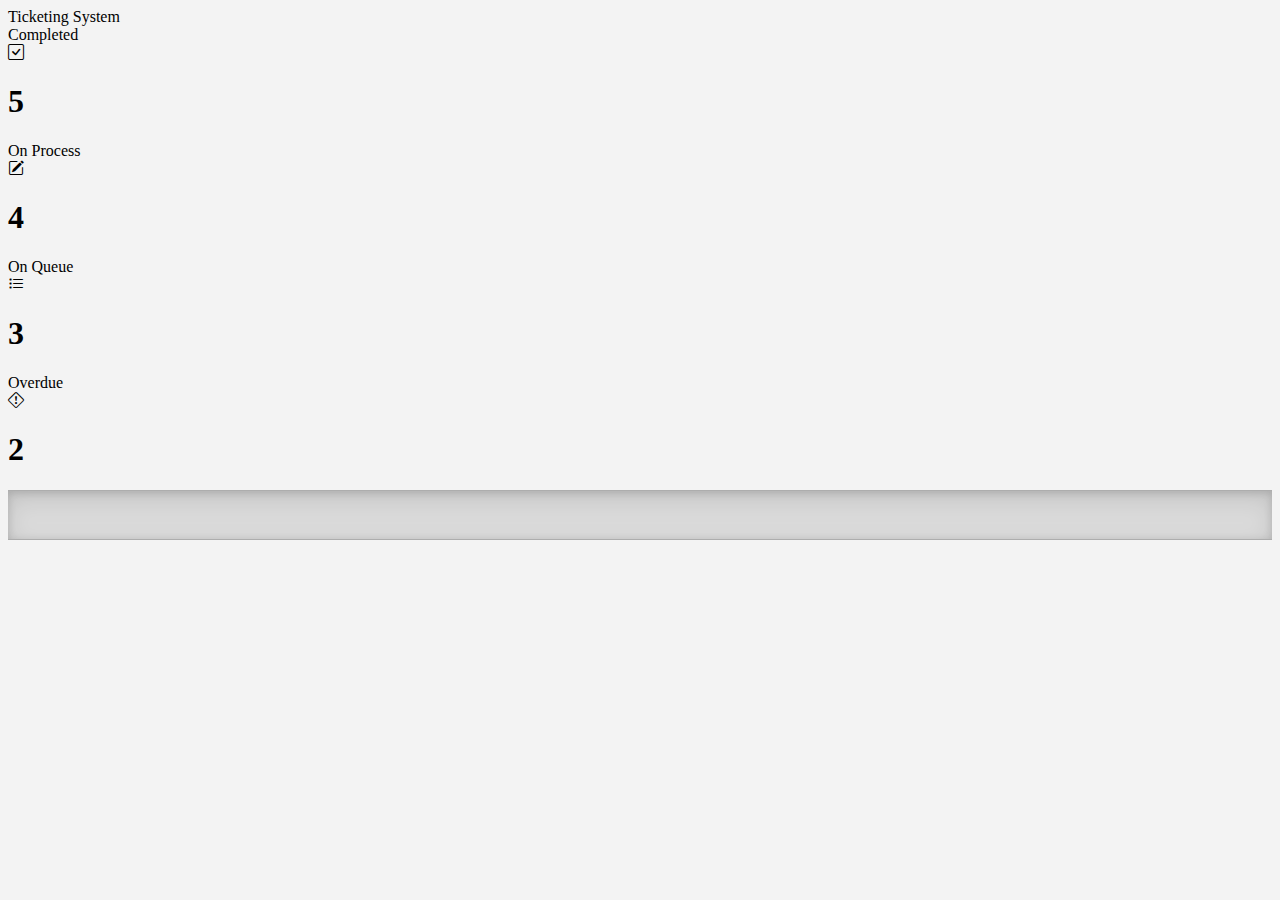
==== tickets-transaction.html @ 1ae6baed "First commit Nov 11 2023" ====
<!DOCTYPE html>
<html lang="en">
<head>
    <meta charset="UTF-8">
    <meta name="viewport" content="width=device-width, initial-scale=1.0">
    
    <link href="https://cdn.jsdelivr.net/npm/bootstrap@5.3.2/dist/css/bootstrap.min.css" rel="stylesheet" integrity="sha384-T3c6CoIi6uLrA9TneNEoa7RxnatzjcDSCmG1MXxSR1GAsXEV/Dwwykc2MPK8M2HN" crossorigin="anonymous">
    <!-- ICONS -->
    <link rel="stylesheet" href="https://cdn.jsdelivr.net/npm/bootstrap-icons@1.11.1/font/bootstrap-icons.css">
    <!-- CUSTOM STYLESHEET -->
    <link rel="stylesheet" href="css/style2.css">
    <script defer src="https://cdn.jsdelivr.net/npm/bootstrap@5.3.2/dist/js/bootstrap.bundle.min.js" integrity="sha384-C6RzsynM9kWDrMNeT87bh95OGNyZPhcTNXj1NW7RuBCsyN/o0jlpcV8Qyq46cDfL" crossorigin="anonymous"></script>
    
    <title></title>
    
    
</head>
<body>
    <div class="container-fluid p-4">
        <div class="display-1 my-4 text-center">Ticketing System</div>
        <div class="row">
            <div class="col-lg-3 p-2 col-md-6 col-sm-12">
                <div class="card text-bg-success">
                    <div class="card-header text-center fs-3 py-1">Completed</div>
                    <div class="card-body text">
                        <div class="card-body text d-flex justify-content-around align-items-center py-0">
                            <i class="bi bi-check-square fw-bold fs-1"></i>
                            <h1 class="fw-bold fs-1">5</h1>
                        </div>
                    </div>
                </div>
            </div><!-- Card End -->
            <div class="col-lg-3 p-2 col-md-6 col-sm-12">
                <div class="card text-bg-warning text-light">
                    <div class="card-header text-center fs-3 py-1">On Process</div>
                    <div class="card-body text">
                        <div class="card-body text d-flex justify-content-around align-items-center py-0">
                            <i class="bi bi-pencil-square fw-bold fs-1"></i>
                            <h1 class="fw-bold fs-1">4</h1>
                        </div>
                    </div>
                </div>
            </div> <!-- Card End -->
            <div class="col-lg-3 p-2 col-md-6 col-sm-12">
                <div class="card text-bg-secondary">
                    <div class="card-header text-center fs-3 py-1">On Queue</div>
                    <div class="card-body text">
                        <div class="card-body text d-flex justify-content-around align-items-center py-0">
                            <i class="bi bi-list-task fw-bold fs-1"></i>
                            <h1 class="fw-bold fs-1">3</h1>
                        </div>
                    </div>
                </div>
            </div> <!-- Card End -->
            <div class="col-lg-3 p-2 col-md-6 col-sm-12">
                <div class="card text-bg-danger">
                    <div class="card-header text-center fs-3 py-1">Overdue</div>
                    <div class="card-body text">
                        <div class="card-body text d-flex justify-content-around align-items-center py-0">
                            <i class="bi bi-exclamation-diamond fw-bold fs-1"></i>
                            <h1 class="fw-bold fs-1">2</h1>
                        </div>
                    </div>
                </div>
            </div> <!-- Card End -->
            
        </div>

    <div class="divider mt-1"></div>

    <script src="bootstrap-5.3.2-dist/js/bootstrap.min.js"></script>
</body>
</html>
---- css/style2.css ----
body {
    background-color: rgba(196, 196, 196, 0.212); /*any color with lower opacity*/
}
.divider {
    height: 3rem;
    background-color: rgba(128, 128, 128, 0.212); /*any color with lower opacity*/
    border: solid rgba(0, 0, 0, 0.205);
    border-width: 1px 0;
    box-shadow: inset 0 .5em 1.5em rgba(0, 0, 0, .1), inset 0 .125em .5em rgba(0, 0, 0, .15);
}
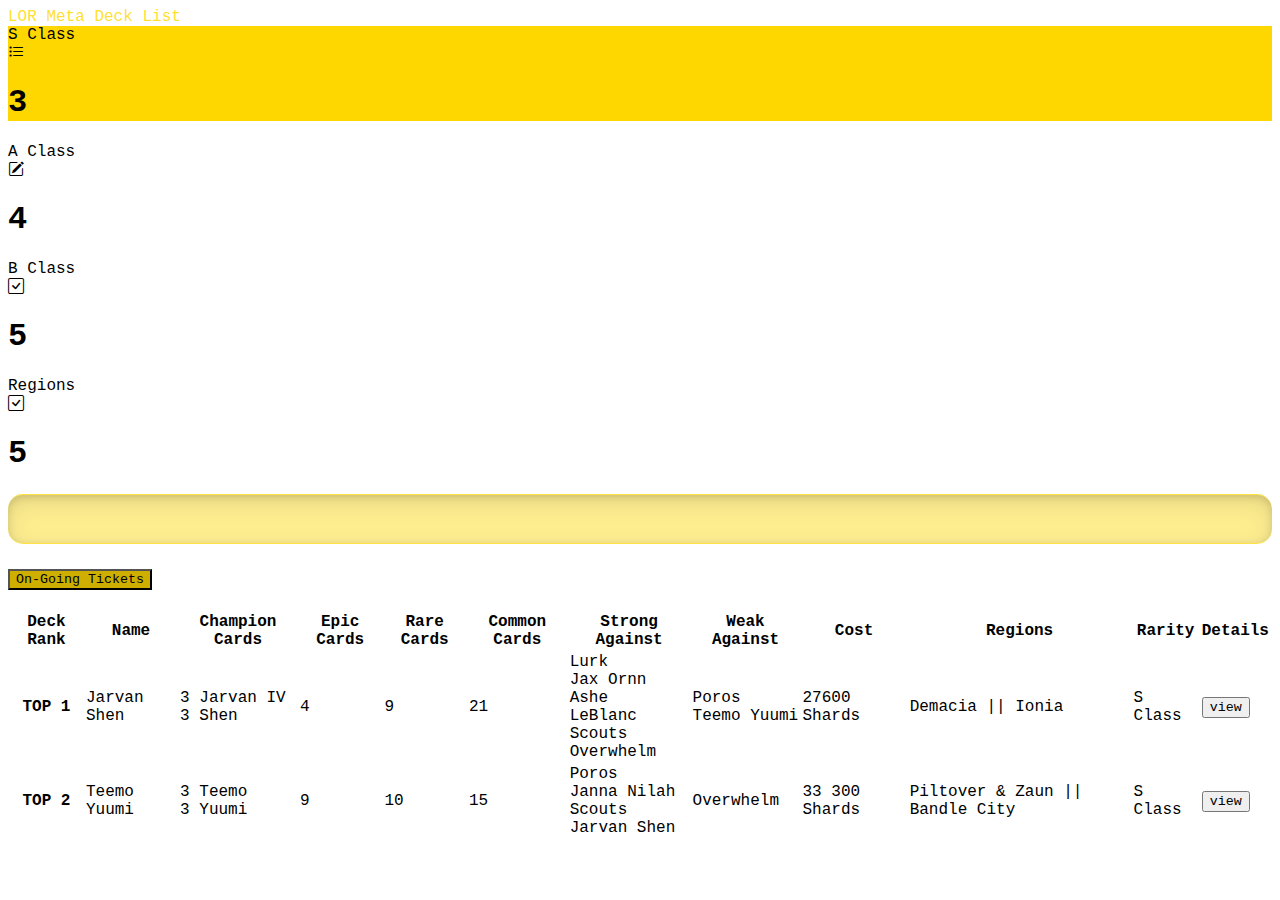
==== commit 306331b3: "Nov 18 First Commit" ====
--- a/tickets-transaction.html
+++ b/tickets-transaction.html
@@ -15,58 +15,127 @@
     
     
 </head>
-<body>
-    <div class="container-fluid p-4">
-        <div class="display-1 my-4 text-center">Ticketing System</div>
-        <div class="row">
-            <div class="col-lg-3 p-2 col-md-6 col-sm-12">
-                <div class="card text-bg-success">
-                    <div class="card-header text-center fs-3 py-1">Completed</div>
-                    <div class="card-body text">
-                        <div class="card-body text d-flex justify-content-around align-items-center py-0">
-                            <i class="bi bi-check-square fw-bold fs-1"></i>
-                            <h1 class="fw-bold fs-1">5</h1>
+<body class="bg-dark text-light">
+    <header>
+        <div class="display-3 mt-5 mb-5 text-center fw-bolder" id="LOR-title">LOR Meta Deck List</div>
+    </header>
+    <section id="quick-status">
+        <div class="container-fluid p-4">
+            <div class="row mb-4">
+                <div class="col-lg-3 p-2 col-md-6 col-sm-12">
+                    <div class="card text-light" id="s-class" style="background: gold;">
+                        <div class="card-header text-center fs-3 py-1">S Class</div>
+                        <div class="card-body text">
+                            <div class="card-body text d-flex justify-content-around align-items-center py-0">
+                                <i class="bi bi-list-task fw-bold fs-1"></i>
+                                <h1 class="fw-bold fs-1">3</h1>
+                            </div>
                         </div>
                     </div>
-                </div>
-            </div><!-- Card End -->
-            <div class="col-lg-3 p-2 col-md-6 col-sm-12">
-                <div class="card text-bg-warning text-light">
-                    <div class="card-header text-center fs-3 py-1">On Process</div>
-                    <div class="card-body text">
-                        <div class="card-body text d-flex justify-content-around align-items-center py-0">
-                            <i class="bi bi-pencil-square fw-bold fs-1"></i>
-                            <h1 class="fw-bold fs-1">4</h1>
+                </div> <!-- Card End -->
+                <div class="col-lg-3 p-2 col-md-6 col-sm-12">
+                    <div class="card text-bg-info text-light">
+                        <div class="card-header text-center fs-3 py-1">A Class</div>
+                        <div class="card-body text">
+                            <div class="card-body text d-flex justify-content-around align-items-center py-0">
+                                <i class="bi bi-pencil-square fw-bold fs-1"></i>
+                                <h1 class="fw-bold fs-1">4</h1>
+                            </div>
                         </div>
                     </div>
-                </div>
-            </div> <!-- Card End -->
-            <div class="col-lg-3 p-2 col-md-6 col-sm-12">
-                <div class="card text-bg-secondary">
-                    <div class="card-header text-center fs-3 py-1">On Queue</div>
-                    <div class="card-body text">
-                        <div class="card-body text d-flex justify-content-around align-items-center py-0">
-                            <i class="bi bi-list-task fw-bold fs-1"></i>
-                            <h1 class="fw-bold fs-1">3</h1>
+                </div> <!-- Card End -->
+                <div class="col-lg-3 p-2 col-md-6 col-sm-12">
+                    <div class="card text-bg-success">
+                        <div class="card-header text-center fs-3 py-1">B Class</div>
+                        <div class="card-body text">
+                            <div class="card-body text d-flex justify-content-around align-items-center py-0">
+                                <i class="bi bi-check-square fw-bold fs-1"></i>
+                                <h1 class="fw-bold fs-1">5</h1>
+                            </div>
                         </div>
                     </div>
-                </div>
-            </div> <!-- Card End -->
-            <div class="col-lg-3 p-2 col-md-6 col-sm-12">
-                <div class="card text-bg-danger">
-                    <div class="card-header text-center fs-3 py-1">Overdue</div>
-                    <div class="card-body text">
-                        <div class="card-body text d-flex justify-content-around align-items-center py-0">
-                            <i class="bi bi-exclamation-diamond fw-bold fs-1"></i>
-                            <h1 class="fw-bold fs-1">2</h1>
+                </div><!-- Card End -->
+                <div class="col-lg-3 p-2 col-md-6 col-sm-12">
+                    <div class="card text-bg-secondary">
+                        <div class="card-header text-center fs-3 py-1">Regions</div>
+                        <div class="card-body text">
+                            <div class="card-body text d-flex justify-content-around align-items-center py-0">
+                                <i class="bi bi-check-square fw-bold fs-1"></i>
+                                <h1 class="fw-bold fs-1">5</h1>
+                            </div>
                         </div>
                     </div>
+                </div><!-- Card End -->
+            </div>
+        </div>
+    </section>
+    <div class="divider mb-3 mx-3"></div>
+    <section class="accordion container-fluid" id="accordion-table-ongoing">
+        <div class="accordion-item acc-warning">
+            <!-- ACC HEADER -->
+            <h2 class="accordion-header">
+                <button class="accordion-button" type="button" data-bs-toggle="collapse" data-bs-target="#acc-table-ongoing" aria-expanded="true" aria-controls="acc-table-ongoing" style="background: rgb(206, 175, 0);">
+                <div class="text-light fw-bold">On-Going Tickets</div>
+                </button>
+            </h2>
+            <!-- ACC BODY -->
+            <div id="acc-table-ongoing" class="accordion-collapse collapse show" data-bs-parent="#accordion-table-ongoing">
+                <div class="accordion-body bg">
+                    <!-- Table Proper -->
+                    <table class="table table-striped table-responsive-md table-sm table-hover">
+                        <thead class="table-dark text-center">
+                        <tr>
+                            <th scope="col">Deck Rank</th>
+                            <th scope="col">Name</th>
+                            <th scope="col">Champion Cards</th>
+                            <th scope="col">Epic Cards</th>
+                            <th scope="col">Rare Cards</th>
+                            <th scope="col">Common Cards</th>
+                            <th scope="col">Strong Against</th>
+                            <th scope="col">Weak Against</th>
+                            <th scope="col">Cost</th>
+                            <th scope="col">Regions</th>
+                            <th scope="col">Rarity</th>
+                            <th scope="col">Details</th>
+                        </tr>
+                        </thead>
+                        <tbody class="text-center">
+                        <tr>
+                            <th class="align-middle">TOP 1</th>
+                            <td class="align-middle">Jarvan Shen</td>
+                            <td class="align-middle">3 Jarvan IV<br>3 Shen</td>
+                            <td class="align-middle">4</td>
+                            <td class="align-middle">9</td>
+                            <td class="align-middle">21</td>
+                            <td class="align-middle">Lurk<br>Jax Ornn<br>Ashe<br>LeBlanc<br>Scouts<br>Overwhelm</td>
+                            <td class="align-middle">Poros<br>Teemo Yuumi</td>
+                            <td class="align-middle">27600 Shards</td>
+                            <td class="align-middle">Demacia || Ionia</td>
+                            <td class="align-middle"><span class="badge rounded-pill text-bg-warning me-1">S Class</span></td>
+                            <td class="align-middle"><button class="btn btn-info " data-bs-toggle="modal" data-bs-target="#viewTicketModal">view</button></td>
+                        </tr>
+                        <tr>
+                            <th class="align-middle">TOP 2</th>
+                            <td class="align-middle">Teemo Yuumi</td>
+                            <td class="align-middle">3 Teemo<br>3 Yuumi</td>
+                            <td class="align-middle">9</td>
+                            <td class="align-middle">10</td>
+                            <td class="align-middle">15</td>
+                            <td class="align-middle">Poros<br>Janna Nilah<br>Scouts<br>Jarvan Shen</td>
+                            <td class="align-middle">Overwhelm</td>
+                            <td class="align-middle">33 300 Shards</td>
+                            <td class="align-middle">Piltover & Zaun || Bandle City</td>
+                            <td class="align-middle"><span class="badge rounded-pill text-bg-warning me-1">S Class</span></td>
+                            <td class="align-middle"><button class="btn btn-info " data-bs-toggle="modal" data-bs-target="#viewTicketModal">view</button></td>
+                        </tr>
+                        </tbody>
+                    </table>
+                    <!-- END-Table Proper -->
                 </div>
-            </div> <!-- Card End -->
-            
+            </div>
         </div>
-
-    <div class="divider mt-1"></div>
+    </section>
+    
 
     <script src="bootstrap-5.3.2-dist/js/bootstrap.min.js"></script>
 </body>
--- a/css/style2.css
+++ b/css/style2.css
@@ -1,10 +1,15 @@
-body {
-    background-color: rgba(196, 196, 196, 0.212); /*any color with lower opacity*/
+*{
+    font-family: 'Courier New', Courier, monospace;
 }
+
 .divider {
     height: 3rem;
-    background-color: rgba(128, 128, 128, 0.212); /*any color with lower opacity*/
-    border: solid rgba(0, 0, 0, 0.205);
+    background-color: rgba(255, 217, 0, 0.438); /*any color with lower opacity*/
+    border: solid rgba(255, 217, 0, 0.514);
     border-width: 1px 0;
+    border-radius: 15px;
     box-shadow: inset 0 .5em 1.5em rgba(0, 0, 0, .1), inset 0 .125em .5em rgba(0, 0, 0, .15);
+}
+#LOR-title{
+    color: rgba(255, 217, 0, 0.836);
 }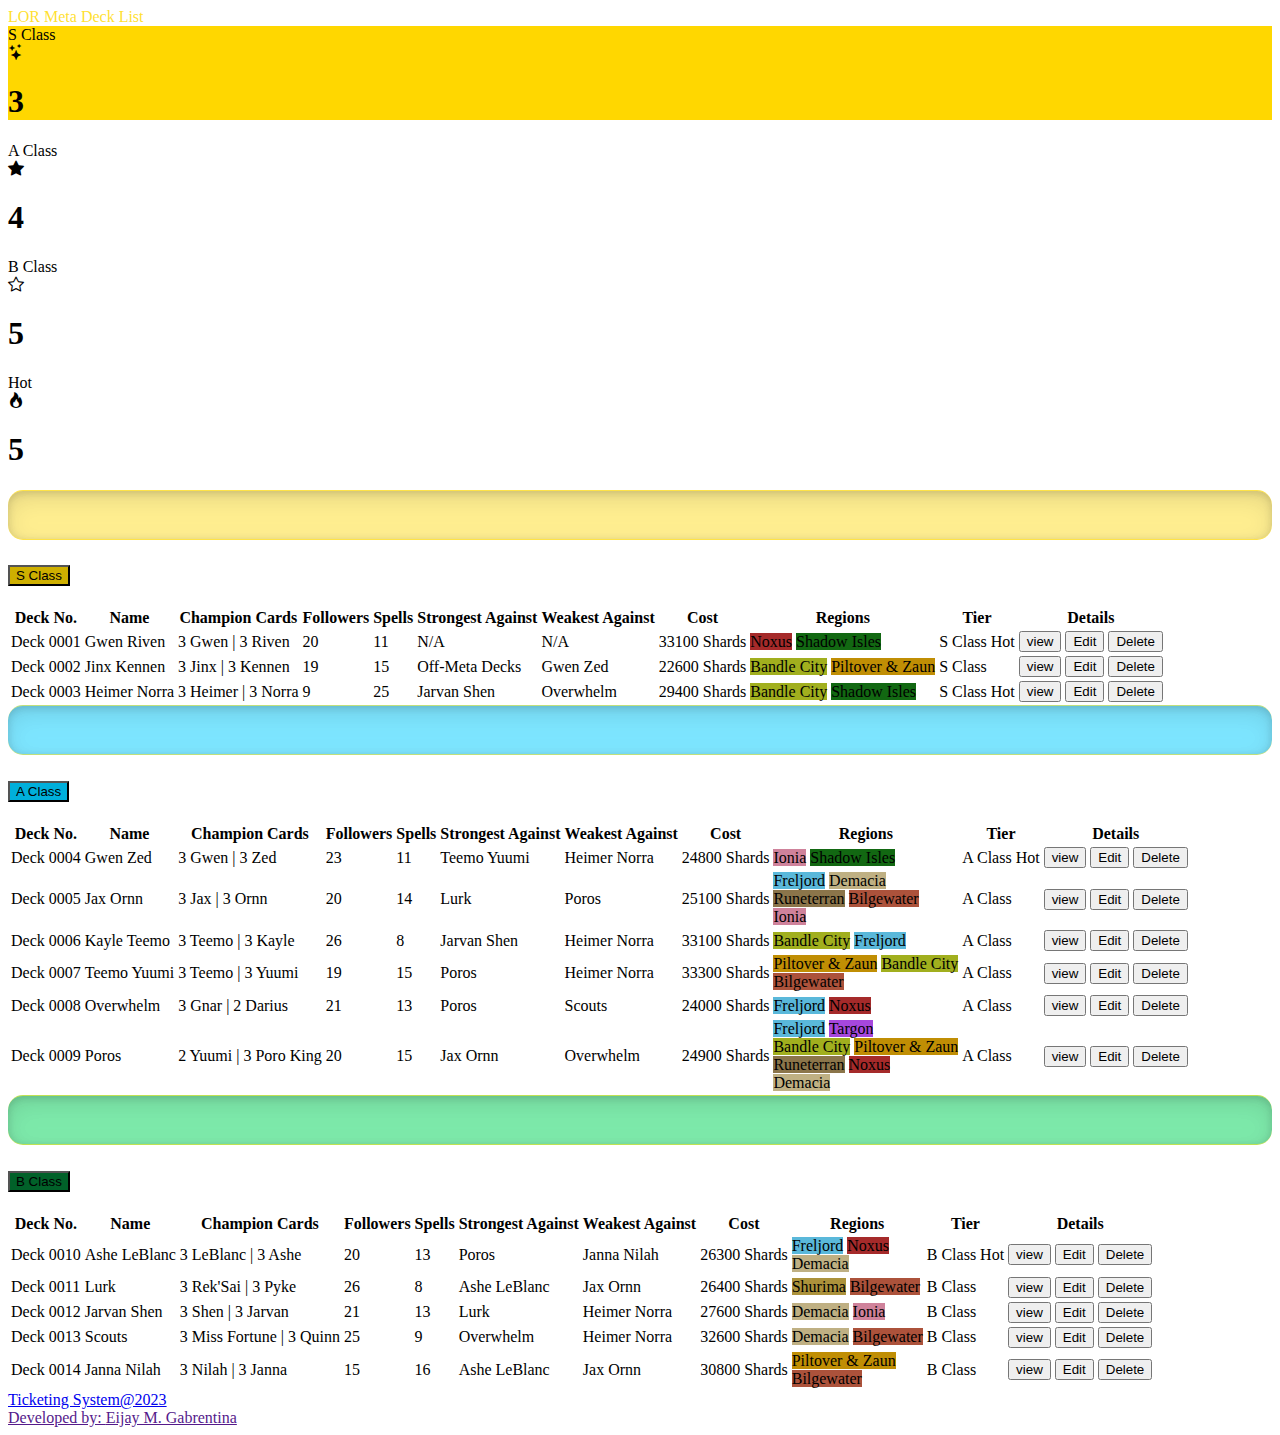
==== commit bc8d3722: "12-5-23 commit" ====
--- a/tickets-transaction.html
+++ b/tickets-transaction.html
@@ -24,10 +24,10 @@
             <div class="row mb-4">
                 <div class="col-lg-3 p-2 col-md-6 col-sm-12">
                     <div class="card text-light" id="s-class" style="background: gold;">
-                        <div class="card-header text-center fs-3 py-1">S Class</div>
+                        <div class="card-header text-center fs-3 py-1 fw-bold">S Class</div>
                         <div class="card-body text">
                             <div class="card-body text d-flex justify-content-around align-items-center py-0">
-                                <i class="bi bi-list-task fw-bold fs-1"></i>
+                                <i class="bi bi-stars fw-bold fs-1 fw-bold"></i>
                                 <h1 class="fw-bold fs-1">3</h1>
                             </div>
                         </div>
@@ -35,10 +35,10 @@
                 </div> <!-- Card End -->
                 <div class="col-lg-3 p-2 col-md-6 col-sm-12">
                     <div class="card text-bg-info text-light">
-                        <div class="card-header text-center fs-3 py-1">A Class</div>
+                        <div class="card-header text-center fs-3 py-1 fw-bold">A Class</div>
                         <div class="card-body text">
                             <div class="card-body text d-flex justify-content-around align-items-center py-0">
-                                <i class="bi bi-pencil-square fw-bold fs-1"></i>
+                                <i class="bi bi-star-fill fw-bold fs-1"></i>
                                 <h1 class="fw-bold fs-1">4</h1>
                             </div>
                         </div>
@@ -46,21 +46,21 @@
                 </div> <!-- Card End -->
                 <div class="col-lg-3 p-2 col-md-6 col-sm-12">
                     <div class="card text-bg-success">
-                        <div class="card-header text-center fs-3 py-1">B Class</div>
+                        <div class="card-header text-center fs-3 py-1 fw-bold">B Class</div>
                         <div class="card-body text">
                             <div class="card-body text d-flex justify-content-around align-items-center py-0">
-                                <i class="bi bi-check-square fw-bold fs-1"></i>
+                                <i class="bi bi-star fw-bold fs-1"></i>
                                 <h1 class="fw-bold fs-1">5</h1>
                             </div>
                         </div>
                     </div>
                 </div><!-- Card End -->
                 <div class="col-lg-3 p-2 col-md-6 col-sm-12">
-                    <div class="card text-bg-secondary">
-                        <div class="card-header text-center fs-3 py-1">Regions</div>
+                    <div class="card text-bg-danger">
+                        <div class="card-header text-center fs-3 py-1 fw-bold">Hot</div>
                         <div class="card-body text">
                             <div class="card-body text d-flex justify-content-around align-items-center py-0">
-                                <i class="bi bi-check-square fw-bold fs-1"></i>
+                                <i class="bi bi-fire fw-bold fs-1"></i>
                                 <h1 class="fw-bold fs-1">5</h1>
                             </div>
                         </div>
@@ -69,64 +69,136 @@
             </div>
         </div>
     </section>
-    <div class="divider mb-3 mx-3"></div>
-    <section class="accordion container-fluid" id="accordion-table-ongoing">
+    <div class="divider mb-4 mx-3"></div>
+    <section class="accordion container-fluid" id="accordion-table-sclass">
         <div class="accordion-item acc-warning">
             <!-- ACC HEADER -->
             <h2 class="accordion-header">
-                <button class="accordion-button" type="button" data-bs-toggle="collapse" data-bs-target="#acc-table-ongoing" aria-expanded="true" aria-controls="acc-table-ongoing" style="background: rgb(206, 175, 0);">
-                <div class="text-light fw-bold">On-Going Tickets</div>
+                <button class="accordion-button" type="button" data-bs-toggle="collapse" data-bs-target="#acc-table-sclass" aria-expanded="true" aria-controls="acc-table-sclass" style="background: rgb(206, 175, 0);">
+                    <div class="text-light fw-bold">S Class</div>
                 </button>
             </h2>
             <!-- ACC BODY -->
-            <div id="acc-table-ongoing" class="accordion-collapse collapse show" data-bs-parent="#accordion-table-ongoing">
+            <div id="acc-table-sclass" class="accordion-collapse collapse show" data-bs-parent="#accordion-table-sclass">
                 <div class="accordion-body bg">
                     <!-- Table Proper -->
-                    <table class="table table-striped table-responsive-md table-sm table-hover">
-                        <thead class="table-dark text-center">
-                        <tr>
-                            <th scope="col">Deck Rank</th>
+                    <table class="table table-striped table-responsive-md table-sm table-hover table-sclass m-0">
+                        <thead class="table-dark">
+                        <tr>
+                            <th scope="col">Deck No.</th>
                             <th scope="col">Name</th>
                             <th scope="col">Champion Cards</th>
-                            <th scope="col">Epic Cards</th>
-                            <th scope="col">Rare Cards</th>
-                            <th scope="col">Common Cards</th>
-                            <th scope="col">Strong Against</th>
-                            <th scope="col">Weak Against</th>
+                            <th scope="col">Followers</th>
+                            <th scope="col">Spells</th>
+                            <th scope="col">Strongest Against</th>
+                            <th scope="col">Weakest Against</th>
                             <th scope="col">Cost</th>
                             <th scope="col">Regions</th>
-                            <th scope="col">Rarity</th>
-                            <th scope="col">Details</th>
+                            <th scope="col">Tier</th>
+                            <th scope="col" class="text-center">Details</th>
                         </tr>
                         </thead>
-                        <tbody class="text-center">
-                        <tr>
-                            <th class="align-middle">TOP 1</th>
+                        <tbody>
+                        <tr>
+                            <!-- Deck Code -->
+                            <td class="align-middle" scope="row">Deck 0001</td>
+                            <!-- Name -->
+                            <td class="align-middle">Gwen Riven</td>
+                            <!-- Champion Cards -->
+                            <td class="align-middle">3 Gwen | 3 Riven</td>
+                            <!-- Followers -->
+                            <td class="align-middle">20</td>
+                            <!-- Spells -->
+                            <td class="align-middle">11</td> 
+                            <!-- Strongest Against -->
+                            <td class="align-middle">N/A</td>
+                            <!-- Weakest Against -->
+                            <td class="align-middle">N/A</td>
+                            <!-- Cost -->
+                            <td class="align-middle">33100 Shards</td>
+                            <!-- Regions -->
+                            <td class="align-middle">
+                                <span class="badge" style="background-color: brown;">Noxus</span>
+                                <span class="badge" style="background-color: rgb(18, 104, 18);">Shadow Isles</span>
+                            </td>
+                            <!-- Rarity -->
+                            <td class="align-middle">
+                                <span class="badge rounded-pill text-bg-warning">S Class</span>
+                                <span class="badge rounded-pill text-bg-danger">Hot</span>
+                            </td>
+                            <!-- Details -->
+                            <td class="align-middle text-center">
+                                <button class="btn btn-info" data-bs-toggle="modal" data-bs-target="#viewTicketModal">view</button>
+                                <button class="btn btn-warning edit">Edit</button>
+                                <button class="btn btn-danger delete">Delete</button>
+                            </td>
+                        </tr>
+                        <tr>
+                            <!-- Deck Code -->
+                            <td class="align-middle" scope="row">Deck 0002</td>
+                            <!-- Name -->
+                            <td class="align-middle">Jinx Kennen</td>
+                            <!-- Champion Cards -->
+                            <td class="align-middle">3 Jinx | 3 Kennen</td>
+                            <!-- Followers -->
+                            <td class="align-middle">19</td>
+                            <!-- Spells -->
+                            <td class="align-middle">15</td> 
+                            <!-- Strongest Against -->
+                            <td class="align-middle">Off-Meta Decks</td>
+                            <!-- Weakest Against -->
+                            <td class="align-middle">Gwen Zed</td>
+                            <!-- Cost -->
+                            <td class="align-middle">22600 Shards</td>
+                            <!-- Regions -->
+                            <td class="align-middle">
+                                <span class="badge" style="background-color: rgb(161, 175, 30);">Bandle City</span>
+                                <span class="badge" style="background-color: rgb(192, 142, 4);">Piltover & Zaun</span>
+                            </td>
+                            <!-- Rarity -->
+                            <td class="align-middle">
+                                <span class="badge rounded-pill text-bg-warning">S Class</span>
+                            </td>
+                            <!-- Details -->
+                            <td class="align-middle text-center">
+                                <button class="btn btn-info" data-bs-toggle="modal" data-bs-target="#viewTicketModal">view</button>
+                                <button class="btn btn-warning edit">Edit</button>
+                                <button class="btn btn-danger delete">Delete</button>
+                            </td>
+                        </tr>
+                        <tr>
+                            <!-- Deck Code -->
+                            <td class="align-middle" scope="row">Deck 0003</td>
+                            <!-- Name -->
+                            <td class="align-middle">Heimer Norra</td>
+                            <!-- Champion Cards -->
+                            <td class="align-middle">3 Heimer | 3 Norra</td>
+                            <!-- Followers -->
+                            <td class="align-middle">9</td>
+                            <!-- Spells -->
+                            <td class="align-middle">25</td> 
+                            <!-- Strongest Against -->
                             <td class="align-middle">Jarvan Shen</td>
-                            <td class="align-middle">3 Jarvan IV<br>3 Shen</td>
-                            <td class="align-middle">4</td>
-                            <td class="align-middle">9</td>
-                            <td class="align-middle">21</td>
-                            <td class="align-middle">Lurk<br>Jax Ornn<br>Ashe<br>LeBlanc<br>Scouts<br>Overwhelm</td>
-                            <td class="align-middle">Poros<br>Teemo Yuumi</td>
-                            <td class="align-middle">27600 Shards</td>
-                            <td class="align-middle">Demacia || Ionia</td>
-                            <td class="align-middle"><span class="badge rounded-pill text-bg-warning me-1">S Class</span></td>
-                            <td class="align-middle"><button class="btn btn-info " data-bs-toggle="modal" data-bs-target="#viewTicketModal">view</button></td>
-                        </tr>
-                        <tr>
-                            <th class="align-middle">TOP 2</th>
-                            <td class="align-middle">Teemo Yuumi</td>
-                            <td class="align-middle">3 Teemo<br>3 Yuumi</td>
-                            <td class="align-middle">9</td>
-                            <td class="align-middle">10</td>
-                            <td class="align-middle">15</td>
-                            <td class="align-middle">Poros<br>Janna Nilah<br>Scouts<br>Jarvan Shen</td>
+                            <!-- Weakest Against -->
                             <td class="align-middle">Overwhelm</td>
-                            <td class="align-middle">33 300 Shards</td>
-                            <td class="align-middle">Piltover & Zaun || Bandle City</td>
-                            <td class="align-middle"><span class="badge rounded-pill text-bg-warning me-1">S Class</span></td>
-                            <td class="align-middle"><button class="btn btn-info " data-bs-toggle="modal" data-bs-target="#viewTicketModal">view</button></td>
+                            <!-- Cost -->
+                            <td class="align-middle">29400 Shards</td>
+                            <!-- Regions -->
+                            <td class="align-middle">
+                                <span class="badge" style="background-color: rgb(161, 175, 30);">Bandle City</span>
+                                <span class="badge" style="background-color: rgb(18, 104, 18);">Shadow Isles</span>
+                            </td>
+                            <!-- Rarity -->
+                            <td class="align-middle">
+                                <span class="badge rounded-pill text-bg-warning">S Class</span>
+                                <span class="badge rounded-pill text-bg-danger">Hot</span>
+                            </td>
+                            <!-- Details -->
+                            <td class="align-middle text-center">
+                                <button class="btn btn-info" data-bs-toggle="modal" data-bs-target="#viewTicketModal">view</button>
+                                <button class="btn btn-warning edit">Edit</button>
+                                <button class="btn btn-danger delete">Delete</button>
+                            </td>
                         </tr>
                         </tbody>
                     </table>
@@ -135,8 +207,474 @@
             </div>
         </div>
     </section>
-    
-
+    <div class="divider2 mb-3 mt-4 mx-3"></div>
+    <section class="accordion container-fluid mt-4" id="accordion-table-sclass">
+        <div class="accordion-item acc-warning">
+            <!-- ACC HEADER -->
+            <h2 class="accordion-header">
+                <button class="accordion-button" type="button" data-bs-toggle="collapse" data-bs-target="#acc-table-aclass" aria-expanded="true" aria-controls="acc-table-aclass" style="background: rgb(0, 175, 219);">
+                    <div class="text-light fw-bold">A Class</div>
+                </button>
+            </h2>
+            <!-- ACC BODY -->
+            <div id="acc-table-aclass" class="accordion-collapse collapse show" data-bs-parent="#accordion-table-aclass">
+                <div class="accordion-body bg">
+                    <!-- Table Proper -->
+                    <table class="table table-striped table-responsive-md table-sm table-hover table-aclass m-0">
+                        <thead class="table-dark">
+                        <tr>
+                            <th scope="col">Deck No.</th>
+                            <th scope="col">Name</th>
+                            <th scope="col">Champion Cards</th>
+                            <th scope="col">Followers</th>
+                            <th scope="col">Spells</th>
+                            <th scope="col">Strongest Against</th>
+                            <th scope="col">Weakest Against</th>
+                            <th scope="col">Cost</th>
+                            <th scope="col">Regions</th>
+                            <th scope="col">Tier</th>
+                            <th scope="col" class="text-center">Details</th>
+                        </tr>
+                        </thead>
+                        <tbody>
+                            <!-- Data 1 -->
+                        <tr>
+                            <!-- Deck Code -->
+                            <td class="align-middle" scope="row">Deck 0004</td>
+                            <!-- Name -->
+                            <td class="align-middle">Gwen Zed</td>
+                            <!-- Champion Cards -->
+                            <td class="align-middle">3 Gwen | 3 Zed</td>
+                            <!-- Followers -->
+                            <td class="align-middle">23</td>
+                            <!-- Spells -->
+                            <td class="align-middle">11</td> 
+                            <!-- Strongest Against -->
+                            <td class="align-middle">Teemo Yuumi</td>
+                            <!-- Weakest Against -->
+                            <td class="align-middle">Heimer Norra</td>
+                            <!-- Cost -->
+                            <td class="align-middle">24800 Shards</td>
+                            <!-- Regions -->
+                            <td class="align-middle">
+                                <span class="badge" style="background-color: rgb(207,130,155);">Ionia</span>
+                                <span class="badge" style="background-color: rgb(18, 104, 18);">Shadow Isles</span>
+                            </td>
+                            <!-- Rarity -->
+                            <td class="align-middle">
+                                <span class="badge rounded-pill text-bg-info">A Class</span>
+                                <span class="badge rounded-pill text-bg-danger">Hot</span>
+                            </td>
+                            <!-- Details -->
+                            <td class="align-middle text-center">
+                                <button class="btn btn-info" data-bs-toggle="modal" data-bs-target="#viewTicketModal">view</button>
+                                <button class="btn btn-warning edit">Edit</button>
+                                <button class="btn btn-danger delete">Delete</button>
+                            </td>
+                        </tr>
+                        <!-- Data 2 -->
+                        <tr>
+                            <!-- Deck Code -->
+                            <td class="align-middle" scope="row">Deck 0005</td>
+                            <!-- Name -->
+                            <td class="align-middle">Jax Ornn</td>
+                            <!-- Champion Cards -->
+                            <td class="align-middle">3 Jax | 3 Ornn</td>
+                            <!-- Followers -->
+                            <td class="align-middle">20</td>
+                            <!-- Spells -->
+                            <td class="align-middle">14</td> 
+                            <!-- Strongest Against -->
+                            <td class="align-middle">Lurk</td>
+                            <!-- Weakest Against -->
+                            <td class="align-middle">Poros</td>
+                            <!-- Cost -->
+                            <td class="align-middle">25100 Shards</td>
+                            <!-- Regions -->
+                            <td class="align-middle">
+                                <span class="badge" style="background-color: rgb(90,184,218);">Freljord</span>
+                                <span class="badge" style="background-color: rgb(191,176,131);">Demacia</span><br>
+                                <span class="badge" style="background-color: rgb(139,117,74);">Runeterran</span>
+                                <span class="badge" style="background-color: rgb(172,82,59);">Bilgewater</span><br>
+                                <span class="badge" style="background-color: rgb(207,130,155);">Ionia</span>
+                            </td>
+                            <!-- Rarity -->
+                            <td class="align-middle">
+                                <span class="badge rounded-pill text-bg-info">A Class</span>
+                            </td>
+                            <!-- Details -->
+                            <td class="align-middle text-center">
+                                <button class="btn btn-info" data-bs-toggle="modal" data-bs-target="#viewTicketModal">view</button>
+                                <button class="btn btn-warning edit">Edit</button>
+                                <button class="btn btn-danger delete">Delete</button>
+                            </td>
+                        </tr>
+                        <!-- Data 3 -->
+                        <tr>
+                            <!-- Deck Code -->
+                            <td class="align-middle" scope="row">Deck 0006</td>
+                            <!-- Name -->
+                            <td class="align-middle">Kayle Teemo</td>
+                            <!-- Champion Cards -->
+                            <td class="align-middle">3 Teemo | 3 Kayle</td>
+                            <!-- Followers -->
+                            <td class="align-middle">26</td>
+                            <!-- Spells -->
+                            <td class="align-middle">8</td> 
+                            <!-- Strongest Against -->
+                            <td class="align-middle">Jarvan Shen</td>
+                            <!-- Weakest Against -->
+                            <td class="align-middle">Heimer Norra</td>
+                            <!-- Cost -->
+                            <td class="align-middle">33100 Shards</td>
+                            <!-- Regions -->
+                            <td class="align-middle">
+                                <span class="badge" style="background-color: rgb(161, 175, 30);">Bandle City</span>
+                                <span class="badge" style="background-color: rgb(90,184,218);">Freljord</span>
+                            </td>
+                            <!-- Rarity -->
+                            <td class="align-middle">
+                                <span class="badge rounded-pill text-bg-info">A Class</span>
+                            </td>
+                            <!-- Details -->
+                            <td class="align-middle text-center">
+                                <button class="btn btn-info" data-bs-toggle="modal" data-bs-target="#viewTicketModal">view</button>
+                                <button class="btn btn-warning edit">Edit</button>
+                                <button class="btn btn-danger delete">Delete</button>
+                            </td>
+                        </tr>
+                        <!-- Data 4 -->
+                        <tr>
+                            <!-- Deck Code -->
+                            <td class="align-middle" scope="row">Deck 0007</td>
+                            <!-- Name -->
+                            <td class="align-middle">Teemo Yuumi</td>
+                            <!-- Champion Cards -->
+                            <td class="align-middle">3 Teemo | 3 Yuumi</td>
+                            <!-- Followers -->
+                            <td class="align-middle">19</td>
+                            <!-- Spells -->
+                            <td class="align-middle">15</td> 
+                            <!-- Strongest Against -->
+                            <td class="align-middle">Poros</td>
+                            <!-- Weakest Against -->
+                            <td class="align-middle">Heimer Norra</td>
+                            <!-- Cost -->
+                            <td class="align-middle">33300 Shards</td>
+                            <!-- Regions -->
+                            <td class="align-middle">
+                                <span class="badge" style="background-color: rgb(192, 142, 4);">Piltover & Zaun</span>
+                                <span class="badge" style="background-color: rgb(161, 175, 30);">Bandle City</span><br>
+                                <span class="badge" style="background-color: rgb(172,82,59);">Bilgewater</span>
+                            </td>
+                            <!-- Rarity -->
+                            <td class="align-middle">
+                                <span class="badge rounded-pill text-bg-info">A Class</span>
+                            </td>
+                            <!-- Details -->
+                            <td class="align-middle text-center">
+                                <button class="btn btn-info" data-bs-toggle="modal" data-bs-target="#viewTicketModal">view</button>
+                                <button class="btn btn-warning edit">Edit</button>
+                                <button class="btn btn-danger delete">Delete</button>
+                            </td>
+                        </tr>
+                        <!-- Data 5 -->
+                        <tr>
+                            <!-- Deck Code -->
+                            <td class="align-middle" scope="row">Deck 0008</td>
+                            <!-- Name -->
+                            <td class="align-middle">Overwhelm</td>
+                            <!-- Champion Cards -->
+                            <td class="align-middle">3 Gnar | 2 Darius</td>
+                            <!-- Followers -->
+                            <td class="align-middle">21</td>
+                            <!-- Spells -->
+                            <td class="align-middle">13</td>
+                            <!-- Strongest Against -->
+                            <td class="align-middle">Poros</td>
+                            <!-- Weakest Against -->
+                            <td class="align-middle">Scouts</td>
+                            <!-- Cost -->
+                            <td class="align-middle">24000 Shards</td>
+                            <!-- Regions -->
+                            <td class="align-middle">
+                                <span class="badge" style="background-color: rgb(90,184,218);">Freljord</span>
+                                <span class="badge" style="background-color: brown;">Noxus</span>
+                            </td>
+                            <!-- Rarity -->
+                            <td class="align-middle">
+                                <span class="badge rounded-pill text-bg-info">A Class</span>
+                            </td>
+                            <!-- Details -->
+                            <td class="align-middle text-center">
+                                <button class="btn btn-info" data-bs-toggle="modal" data-bs-target="#viewTicketModal">view</button>
+                                <button class="btn btn-warning edit">Edit</button>
+                                <button class="btn btn-danger delete">Delete</button>
+                            </td>
+                        </tr>
+                        <!-- Data 6 -->
+                        <tr>
+                            <!-- Deck Code -->
+                            <td class="align-middle" scope="row">Deck 0009</td>
+                            <!-- Name -->
+                            <td class="align-middle">Poros</td>
+                            <!-- Champion Cards -->
+                            <td class="align-middle">2 Yuumi | 3 Poro King</td>
+                            <!-- Followers -->
+                            <td class="align-middle">20</td>
+                            <!-- Spells -->
+                            <td class="align-middle">15</td>
+                            <!-- Strongest Against -->
+                            <td class="align-middle">Jax Ornn</td>
+                            <!-- Weakest Against -->
+                            <td class="align-middle">Overwhelm</td>
+                            <!-- Cost -->
+                            <td class="align-middle">24900 Shards</td>
+                            <!-- Regions -->
+                            <td class="align-middle">
+                                <span class="badge" style="background-color: rgb(90,184,218);">Freljord</span>
+                                <span class="badge" style="background-color: rgb(166, 71, 221);">Targon</span><br>
+                                <span class="badge" style="background-color: rgb(161, 175, 30);">Bandle City</span>
+                                <span class="badge" style="background-color: rgb(192, 142, 4);">Piltover & Zaun</span><br>
+                                <span class="badge" style="background-color: rgb(139,117,74);">Runeterran</span>
+                                <span class="badge" style="background-color: brown;">Noxus</span><br>
+                                <span class="badge" style="background-color: rgb(191,176,131);">Demacia</span>
+                            </td>
+                            <!-- Rarity -->
+                            <td class="align-middle">
+                                <span class="badge rounded-pill text-bg-info">A Class</span>
+                            </td>
+                            <!-- Details -->
+                            <td class="align-middle text-center">
+                                <button class="btn btn-info" data-bs-toggle="modal" data-bs-target="#viewTicketModal">view</button>
+                                <button class="btn btn-warning edit">Edit</button>
+                                <button class="btn btn-danger delete">Delete</button>
+                            </td>
+                        </tr>
+                        </tbody>
+                    </table>
+                    <!-- END-Table Proper -->
+                </div>
+            </div>
+        </div>
+    </section>
+    <div class="divider3 mb-4 mt-4 mx-3"></div>
+    <section class="accordion container-fluid" id="accordion-table-bclass">
+        <div class="accordion-item acc-warning">
+            <!-- ACC HEADER -->
+            <h2 class="accordion-header">
+                <button class="accordion-button" type="button" data-bs-toggle="collapse" data-bs-target="#acc-table-bclass" aria-expanded="true" aria-controls="acc-table-bclass" style="background: rgb(1, 97, 41);">
+                    <div class="text-light fw-bold">B Class</div>
+                </button>
+            </h2>
+            <!-- ACC BODY -->
+            <div id="acc-table-bclass" class="accordion-collapse collapse show" data-bs-parent="#accordion-table-bclass">
+                <div class="accordion-body bg">
+                    <!-- Table Proper -->
+                    <table class="table table-striped table-responsive-md table-sm table-hover table-bclass m-0">
+                        <thead class="table-dark">
+                        <tr>
+                            <th scope="col">Deck No.</th>
+                            <th scope="col">Name</th>
+                            <th scope="col">Champion Cards</th>
+                            <th scope="col">Followers</th>
+                            <th scope="col">Spells</th>
+                            <th scope="col">Strongest Against</th>
+                            <th scope="col">Weakest Against</th>
+                            <th scope="col">Cost</th>
+                            <th scope="col">Regions</th>
+                            <th scope="col">Tier</th>
+                            <th scope="col" class="text-center">Details</th>
+                        </tr>
+                        </thead>
+                        <tbody>
+                        <!-- Data 1 -->
+                        <tr>
+                            <!-- Deck Code -->
+                            <td class="align-middle" scope="row">Deck 0010</td>
+                            <!-- Name -->
+                            <td class="align-middle">Ashe LeBlanc</td>
+                            <!-- Champion Cards -->
+                            <td class="align-middle">3 LeBlanc | 3 Ashe</td>
+                            <!-- Followers -->
+                            <td class="align-middle">20</td>
+                            <!-- Spells -->
+                            <td class="align-middle">13</td> 
+                            <!-- Strongest Against -->
+                            <td class="align-middle">Poros</td>
+                            <!-- Weakest Against -->
+                            <td class="align-middle">Janna Nilah</td>
+                            <!-- Cost -->
+                            <td class="align-middle">26300 Shards</td>
+                            <!-- Regions -->
+                            <td class="align-middle">
+                                <span class="badge" style="background-color: rgb(90,184,218);">Freljord</span>
+                                <span class="badge" style="background-color: brown;">Noxus</span><br>
+                                <span class="badge" style="background-color: rgb(191,176,131);">Demacia</span>
+                            </td>
+                            <!-- Rarity -->
+                            <td class="align-middle">
+                                <span class="badge rounded-pill text-bg-success">B Class</span>
+                                <span class="badge rounded-pill text-bg-danger">Hot</span>
+                            </td>
+                            <!-- Details -->
+                            <td class="align-middle text-center">
+                                <button class="btn btn-info" data-bs-toggle="modal" data-bs-target="#viewTicketModal">view</button>
+                                <button class="btn btn-warning edit">Edit</button>
+                                <button class="btn btn-danger delete">Delete</button>
+                            </td>
+                        </tr>
+                        <!-- Data 2 -->
+                        <tr>
+                            <!-- Deck Code -->
+                            <td class="align-middle" scope="row">Deck 0011</td>
+                            <!-- Name -->
+                            <td class="align-middle">Lurk</td>
+                            <!-- Champion Cards -->
+                            <td class="align-middle">3 Rek'Sai | 3 Pyke</td>
+                            <!-- Followers -->
+                            <td class="align-middle">26</td>
+                            <!-- Spells -->
+                            <td class="align-middle">8</td> 
+                            <!-- Strongest Against -->
+                            <td class="align-middle">Ashe LeBlanc</td>
+                            <!-- Weakest Against -->
+                            <td class="align-middle">Jax Ornn</td>
+                            <!-- Cost -->
+                            <td class="align-middle">26400 Shards</td>
+                            <!-- Regions -->
+                            <td class="align-middle">
+                                <span class="badge" style="background-color: rgb(172, 146, 59);">Shurima</span>
+                                <span class="badge" style="background-color: rgb(172,82,59);">Bilgewater</span>
+                            </td>
+                            <!-- Rarity -->
+                            <td class="align-middle">
+                                <span class="badge rounded-pill text-bg-success">B Class</span>
+                            </td>
+                            <!-- Details -->
+                            <td class="align-middle text-center">
+                                <button class="btn btn-info" data-bs-toggle="modal" data-bs-target="#viewTicketModal">view</button>
+                                <button class="btn btn-warning edit">Edit</button>
+                                <button class="btn btn-danger delete">Delete</button>
+                            </td>
+                        </tr>
+                        <!-- Data 3 -->
+                        <tr>
+                            <!-- Deck Code -->
+                            <td class="align-middle" scope="row">Deck 0012</td>
+                            <!-- Name -->
+                            <td class="align-middle">Jarvan Shen</td>
+                            <!-- Champion Cards -->
+                            <td class="align-middle">3 Shen | 3 Jarvan</td>
+                            <!-- Followers -->
+                            <td class="align-middle">21</td>
+                            <!-- Spells -->
+                            <td class="align-middle">13</td> 
+                            <!-- Strongest Against -->
+                            <td class="align-middle">Lurk</td>
+                            <!-- Weakest Against -->
+                            <td class="align-middle">Heimer Norra</td>
+                            <!-- Cost -->
+                            <td class="align-middle">27600 Shards</td>
+                            <!-- Regions -->
+                            <td class="align-middle">
+                                <span class="badge" style="background-color: rgb(191,176,131);">Demacia</span>
+                                <span class="badge" style="background-color: rgb(207,130,155);">Ionia</span>
+                            </td>
+                            <!-- Rarity -->
+                            <td class="align-middle">
+                                <span class="badge rounded-pill text-bg-success">B Class</span>
+                            </td>
+                            <!-- Details -->
+                            <td class="align-middle text-center">
+                                <button class="btn btn-info" data-bs-toggle="modal" data-bs-target="#viewTicketModal">view</button>
+                                <button class="btn btn-warning edit">Edit</button>
+                                <button class="btn btn-danger delete">Delete</button>
+                            </td>
+                        </tr>
+                        <!-- Data 4 -->
+                        <tr>
+                            <!-- Deck Code -->
+                            <td class="align-middle" scope="row">Deck 0013</td>
+                            <!-- Name -->
+                            <td class="align-middle">Scouts</td>
+                            <!-- Champion Cards -->
+                            <td class="align-middle">3 Miss Fortune | 3 Quinn</td>
+                            <!-- Followers -->
+                            <td class="align-middle">25</td>
+                            <!-- Spells -->
+                            <td class="align-middle">9</td> 
+                            <!-- Strongest Against -->
+                            <td class="align-middle">Overwhelm</td>
+                            <!-- Weakest Against -->
+                            <td class="align-middle">Heimer Norra</td>
+                            <!-- Cost -->
+                            <td class="align-middle">32600 Shards</td>
+                            <!-- Regions -->
+                            <td class="align-middle">
+                                <span class="badge" style="background-color: rgb(191,176,131);">Demacia</span>
+                                <span class="badge" style="background-color: rgb(172,82,59);">Bilgewater</span>
+                            </td>
+                            <!-- Rarity -->
+                            <td class="align-middle">
+                                <span class="badge rounded-pill text-bg-success">B Class</span>
+                            </td>
+                            <!-- Details -->
+                            <td class="align-middle text-center">
+                                <button class="btn btn-info" data-bs-toggle="modal" data-bs-target="#viewTicketModal">view</button>
+                                <button class="btn btn-warning edit">Edit</button>
+                                <button class="btn btn-danger delete">Delete</button>
+                            </td>
+                        </tr>
+                        <!-- Data 5 -->
+                        <tr>
+                            <!-- Deck Code -->
+                            <td class="align-middle" scope="row">Deck 0014</td>
+                            <!-- Name -->
+                            <td class="align-middle">Janna Nilah</td>
+                            <!-- Champion Cards -->
+                            <td class="align-middle">3 Nilah | 3 Janna</td>
+                            <!-- Followers -->
+                            <td class="align-middle">15</td>
+                            <!-- Spells -->
+                            <td class="align-middle">16</td> 
+                            <!-- Strongest Against -->
+                            <td class="align-middle">Ashe LeBlanc</td>
+                            <!-- Weakest Against -->
+                            <td class="align-middle">Jax Ornn</td>
+                            <!-- Cost -->
+                            <td class="align-middle">30800 Shards</td>
+                            <!-- Regions -->
+                            <td class="align-middle">
+                                <span class="badge" style="background-color: rgb(192, 142, 4);">Piltover & Zaun</span><br>
+                                <span class="badge" style="background-color: rgb(172,82,59);">Bilgewater</span>
+                            </td>
+                            <!-- Rarity -->
+                            <td class="align-middle">
+                                <span class="badge rounded-pill text-bg-success">B Class</span>                                
+                            </td>
+                            <!-- Details -->
+                            <td class="align-middle text-center">
+                                <button class="btn btn-info" data-bs-toggle="modal" data-bs-target="#viewTicketModal">view</button>
+                                <button class="btn btn-warning edit">Edit</button>
+                                <button class="btn btn-danger delete">Delete</button>
+                            </td>
+                        </tr>
+                        </tbody>
+                    </table>
+                    <!-- END-Table Proper -->
+                </div>
+            </div>
+        </div>
+    </section>
+    <footer class="bg-dark">
+        <div class="container-fluid py-2 mt-4">
+            <div class="row justify-content-between">
+                <div class="col text-info fw-bold ps-4"><a href="#">Ticketing System@2023</a></div>
+                <div class="col text-end pe-4"><a href="" class="text-light text-decoration-none">Developed by: <span class="text-primary">Eijay M. Gabrentina</span></a></div>
+            </div>
+        </div>
+    </footer>
     <script src="bootstrap-5.3.2-dist/js/bootstrap.min.js"></script>
 </body>
 </html>
--- a/css/style2.css
+++ b/css/style2.css
@@ -1,5 +1,5 @@
 *{
-    font-family: 'Courier New', Courier, monospace;
+    /* font-family: 'Courier New', Courier, monospace; */
 }
 
 .divider {
@@ -10,6 +10,22 @@
     border-radius: 15px;
     box-shadow: inset 0 .5em 1.5em rgba(0, 0, 0, .1), inset 0 .125em .5em rgba(0, 0, 0, .15);
 }
+.divider2 {
+    height: 3rem;
+    background-color: rgba(0, 204, 255, 0.514); /*any color with lower opacity*/
+    border: solid rgba(255, 217, 0, 0.514);
+    border-width: 1px 0;
+    border-radius: 15px;
+    box-shadow: inset 0 .5em 1.5em rgba(0, 0, 0, .1), inset 0 .125em .5em rgba(0, 0, 0, .15);
+}
+.divider3 {
+    height: 3rem;
+    background-color: rgba(0, 212, 89, 0.514); /*any color with lower opacity*/
+    border: solid rgba(255, 217, 0, 0.514);
+    border-width: 1px 0;
+    border-radius: 15px;
+    box-shadow: inset 0 .5em 1.5em rgba(0, 0, 0, .1), inset 0 .125em .5em rgba(0, 0, 0, .15);
+}
 #LOR-title{
     color: rgba(255, 217, 0, 0.836);
 }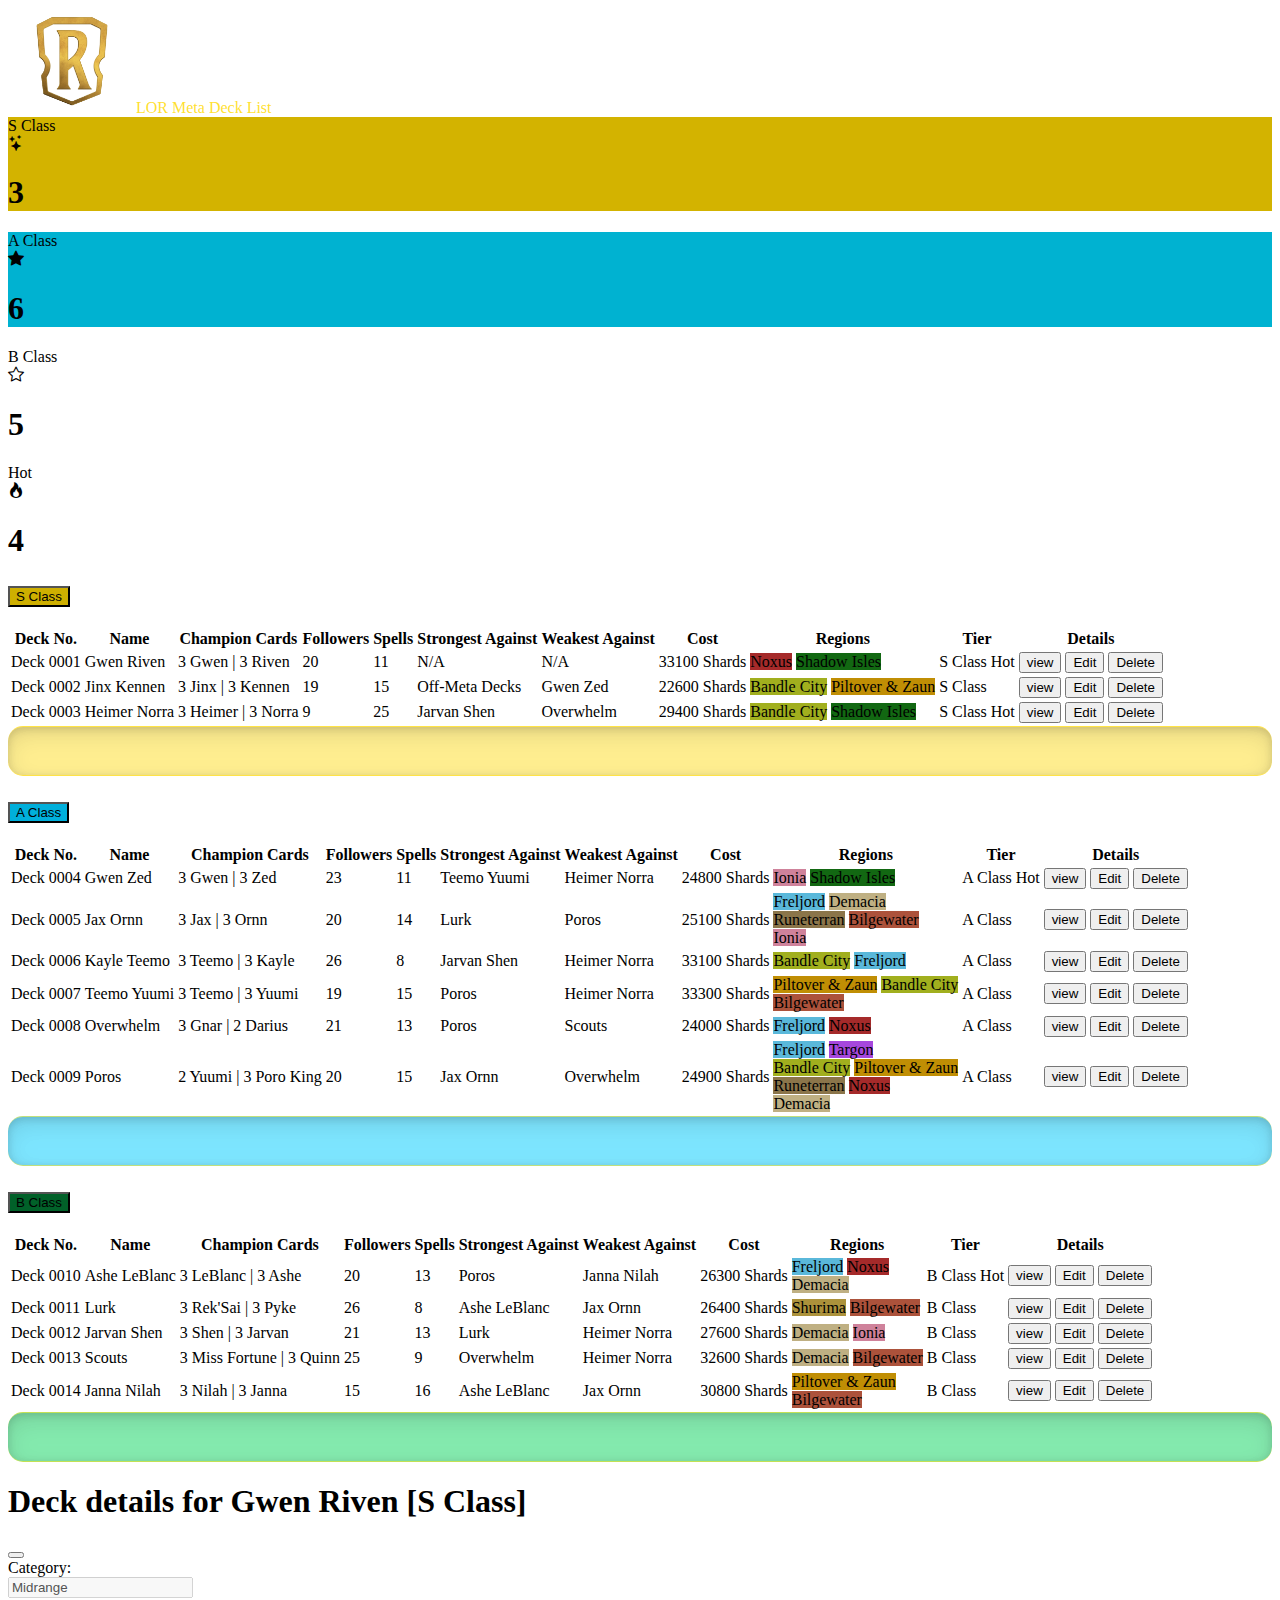
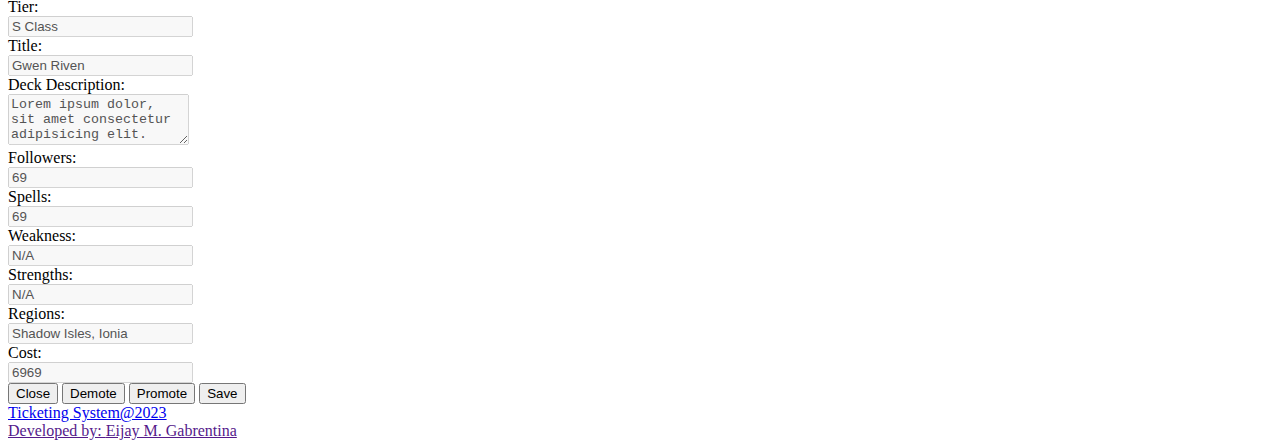
==== commit 04f8f03b: "12-7-23 Commit" ====
--- a/tickets-transaction.html
+++ b/tickets-transaction.html
@@ -17,13 +17,13 @@
 </head>
 <body class="bg-dark text-light">
     <header>
-        <div class="display-3 mt-5 mb-5 text-center fw-bolder" id="LOR-title">LOR Meta Deck List</div>
+        <div class="display-3 mt-5 mb-5 text-center fw-bolder" id="LOR-title" style="font-family: beufort;"><img class="me-0" src="images/LOR logo.png" style="width: 8rem;">LOR Meta Deck List</div>
     </header>
     <section id="quick-status">
         <div class="container-fluid p-4">
             <div class="row mb-4">
                 <div class="col-lg-3 p-2 col-md-6 col-sm-12">
-                    <div class="card text-light" id="s-class" style="background: gold;">
+                    <div class="card text-light" id="s-class" style="background: rgb(211, 179, 0);">
                         <div class="card-header text-center fs-3 py-1 fw-bold">S Class</div>
                         <div class="card-body text">
                             <div class="card-body text d-flex justify-content-around align-items-center py-0">
@@ -34,12 +34,12 @@
                     </div>
                 </div> <!-- Card End -->
                 <div class="col-lg-3 p-2 col-md-6 col-sm-12">
-                    <div class="card text-bg-info text-light">
+                    <div class="card text-light" style="background: rgb(0, 178, 209);">
                         <div class="card-header text-center fs-3 py-1 fw-bold">A Class</div>
                         <div class="card-body text">
                             <div class="card-body text d-flex justify-content-around align-items-center py-0">
                                 <i class="bi bi-star-fill fw-bold fs-1"></i>
-                                <h1 class="fw-bold fs-1">4</h1>
+                                <h1 class="fw-bold fs-1">6</h1>
                             </div>
                         </div>
                     </div>
@@ -61,7 +61,7 @@
                         <div class="card-body text">
                             <div class="card-body text d-flex justify-content-around align-items-center py-0">
                                 <i class="bi bi-fire fw-bold fs-1"></i>
-                                <h1 class="fw-bold fs-1">5</h1>
+                                <h1 class="fw-bold fs-1">4</h1>
                             </div>
                         </div>
                     </div>
@@ -69,7 +69,6 @@
             </div>
         </div>
     </section>
-    <div class="divider mb-4 mx-3"></div>
     <section class="accordion container-fluid" id="accordion-table-sclass">
         <div class="accordion-item acc-warning">
             <!-- ACC HEADER -->
@@ -128,9 +127,9 @@
                             </td>
                             <!-- Details -->
                             <td class="align-middle text-center">
-                                <button class="btn btn-info" data-bs-toggle="modal" data-bs-target="#viewTicketModal">view</button>
-                                <button class="btn btn-warning edit">Edit</button>
-                                <button class="btn btn-danger delete">Delete</button>
+                                <button class="btn btn-info view-deck" data-bs-toggle="modal" data-bs-target="#viewModal">view</button>
+                                <button class="btn btn-warning edit-deck" data-bs-toggle="modal" data-bs-target="#viewModal">Edit</button>
+                                <button class="btn btn-danger delete-deck">Delete</button>
                             </td>
                         </tr>
                         <tr>
@@ -161,9 +160,9 @@
                             </td>
                             <!-- Details -->
                             <td class="align-middle text-center">
-                                <button class="btn btn-info" data-bs-toggle="modal" data-bs-target="#viewTicketModal">view</button>
-                                <button class="btn btn-warning edit">Edit</button>
-                                <button class="btn btn-danger delete">Delete</button>
+                                <button class="btn btn-info view-deck" data-bs-toggle="modal" data-bs-target="#viewModal">view</button>
+                                <button class="btn btn-warning edit-deck" data-bs-toggle="modal" data-bs-target="#viewModal">Edit</button>
+                                <button class="btn btn-danger delete-deck">Delete</button>
                             </td>
                         </tr>
                         <tr>
@@ -195,9 +194,9 @@
                             </td>
                             <!-- Details -->
                             <td class="align-middle text-center">
-                                <button class="btn btn-info" data-bs-toggle="modal" data-bs-target="#viewTicketModal">view</button>
-                                <button class="btn btn-warning edit">Edit</button>
-                                <button class="btn btn-danger delete">Delete</button>
+                                <button class="btn btn-info view-deck" data-bs-toggle="modal" data-bs-target="#viewModal">view</button>
+                                <button class="btn btn-warning edit-deck" data-bs-toggle="modal" data-bs-target="#viewModal">Edit</button>
+                                <button class="btn btn-danger delete-deck">Delete</button>
                             </td>
                         </tr>
                         </tbody>
@@ -207,7 +206,9 @@
             </div>
         </div>
     </section>
-    <div class="divider2 mb-3 mt-4 mx-3"></div>
+
+    <div class="divider mb-4 mt-4 mx-3"></div>
+
     <section class="accordion container-fluid mt-4" id="accordion-table-sclass">
         <div class="accordion-item acc-warning">
             <!-- ACC HEADER -->
@@ -267,9 +268,9 @@
                             </td>
                             <!-- Details -->
                             <td class="align-middle text-center">
-                                <button class="btn btn-info" data-bs-toggle="modal" data-bs-target="#viewTicketModal">view</button>
-                                <button class="btn btn-warning edit">Edit</button>
-                                <button class="btn btn-danger delete">Delete</button>
+                                <button class="btn btn-info view-deck" data-bs-toggle="modal" data-bs-target="#viewModal">view</button>
+                                <button class="btn btn-warning edit-deck" data-bs-toggle="modal" data-bs-target="#viewModal">Edit</button>
+                                <button class="btn btn-danger delete-deck">Delete</button>
                             </td>
                         </tr>
                         <!-- Data 2 -->
@@ -304,9 +305,9 @@
                             </td>
                             <!-- Details -->
                             <td class="align-middle text-center">
-                                <button class="btn btn-info" data-bs-toggle="modal" data-bs-target="#viewTicketModal">view</button>
-                                <button class="btn btn-warning edit">Edit</button>
-                                <button class="btn btn-danger delete">Delete</button>
+                                <button class="btn btn-info view-deck" data-bs-toggle="modal" data-bs-target="#viewModal">view</button>
+                                <button class="btn btn-warning edit-deck" data-bs-toggle="modal" data-bs-target="#viewModal">Edit</button>
+                                <button class="btn btn-danger delete-deck">Delete</button>
                             </td>
                         </tr>
                         <!-- Data 3 -->
@@ -338,9 +339,9 @@
                             </td>
                             <!-- Details -->
                             <td class="align-middle text-center">
-                                <button class="btn btn-info" data-bs-toggle="modal" data-bs-target="#viewTicketModal">view</button>
-                                <button class="btn btn-warning edit">Edit</button>
-                                <button class="btn btn-danger delete">Delete</button>
+                                <button class="btn btn-info view-deck" data-bs-toggle="modal" data-bs-target="#viewModal">view</button>
+                                <button class="btn btn-warning edit-deck" data-bs-toggle="modal" data-bs-target="#viewModal">Edit</button>
+                                <button class="btn btn-danger delete-deck">Delete</button>
                             </td>
                         </tr>
                         <!-- Data 4 -->
@@ -373,9 +374,9 @@
                             </td>
                             <!-- Details -->
                             <td class="align-middle text-center">
-                                <button class="btn btn-info" data-bs-toggle="modal" data-bs-target="#viewTicketModal">view</button>
-                                <button class="btn btn-warning edit">Edit</button>
-                                <button class="btn btn-danger delete">Delete</button>
+                                <button class="btn btn-info view-deck" data-bs-toggle="modal" data-bs-target="#viewModal">view</button>
+                                <button class="btn btn-warning edit-deck" data-bs-toggle="modal" data-bs-target="#viewModal">Edit</button>
+                                <button class="btn btn-danger delete-deck">Delete</button>
                             </td>
                         </tr>
                         <!-- Data 5 -->
@@ -407,9 +408,9 @@
                             </td>
                             <!-- Details -->
                             <td class="align-middle text-center">
-                                <button class="btn btn-info" data-bs-toggle="modal" data-bs-target="#viewTicketModal">view</button>
-                                <button class="btn btn-warning edit">Edit</button>
-                                <button class="btn btn-danger delete">Delete</button>
+                                <button class="btn btn-info view-deck" data-bs-toggle="modal" data-bs-target="#viewModal">view</button>
+                                <button class="btn btn-warning edit-deck" data-bs-toggle="modal" data-bs-target="#viewModal">Edit</button>
+                                <button class="btn btn-danger delete-deck">Delete</button>
                             </td>
                         </tr>
                         <!-- Data 6 -->
@@ -446,9 +447,9 @@
                             </td>
                             <!-- Details -->
                             <td class="align-middle text-center">
-                                <button class="btn btn-info" data-bs-toggle="modal" data-bs-target="#viewTicketModal">view</button>
-                                <button class="btn btn-warning edit">Edit</button>
-                                <button class="btn btn-danger delete">Delete</button>
+                                <button class="btn btn-info view-deck" data-bs-toggle="modal" data-bs-target="#viewModal">view</button>
+                                <button class="btn btn-warning edit-deck" data-bs-toggle="modal" data-bs-target="#viewModal">Edit</button>
+                                <button class="btn btn-danger delete-deck">Delete</button>
                             </td>
                         </tr>
                         </tbody>
@@ -458,7 +459,9 @@
             </div>
         </div>
     </section>
-    <div class="divider3 mb-4 mt-4 mx-3"></div>
+    
+    <div class="divider2 mb-4 mt-4 mx-3"></div>
+
     <section class="accordion container-fluid" id="accordion-table-bclass">
         <div class="accordion-item acc-warning">
             <!-- ACC HEADER -->
@@ -519,9 +522,9 @@
                             </td>
                             <!-- Details -->
                             <td class="align-middle text-center">
-                                <button class="btn btn-info" data-bs-toggle="modal" data-bs-target="#viewTicketModal">view</button>
-                                <button class="btn btn-warning edit">Edit</button>
-                                <button class="btn btn-danger delete">Delete</button>
+                                <button class="btn btn-info view-deck" data-bs-toggle="modal" data-bs-target="#viewModal">view</button>
+                                <button class="btn btn-warning edit-deck" data-bs-toggle="modal" data-bs-target="#viewModal">Edit</button>
+                                <button class="btn btn-danger delete-deck">Delete</button>
                             </td>
                         </tr>
                         <!-- Data 2 -->
@@ -553,9 +556,9 @@
                             </td>
                             <!-- Details -->
                             <td class="align-middle text-center">
-                                <button class="btn btn-info" data-bs-toggle="modal" data-bs-target="#viewTicketModal">view</button>
-                                <button class="btn btn-warning edit">Edit</button>
-                                <button class="btn btn-danger delete">Delete</button>
+                                <button class="btn btn-info view-deck" data-bs-toggle="modal" data-bs-target="#viewModal">view</button>
+                                <button class="btn btn-warning edit-deck" data-bs-toggle="modal" data-bs-target="#viewModal">Edit</button>
+                                <button class="btn btn-danger delete-deck">Delete</button>
                             </td>
                         </tr>
                         <!-- Data 3 -->
@@ -587,9 +590,9 @@
                             </td>
                             <!-- Details -->
                             <td class="align-middle text-center">
-                                <button class="btn btn-info" data-bs-toggle="modal" data-bs-target="#viewTicketModal">view</button>
-                                <button class="btn btn-warning edit">Edit</button>
-                                <button class="btn btn-danger delete">Delete</button>
+                                <button class="btn btn-info view-deck" data-bs-toggle="modal" data-bs-target="#viewModal">view</button>
+                                <button class="btn btn-warning edit-deck" data-bs-toggle="modal" data-bs-target="#viewModal">Edit</button>
+                                <button class="btn btn-danger delete-deck">Delete</button>
                             </td>
                         </tr>
                         <!-- Data 4 -->
@@ -621,9 +624,9 @@
                             </td>
                             <!-- Details -->
                             <td class="align-middle text-center">
-                                <button class="btn btn-info" data-bs-toggle="modal" data-bs-target="#viewTicketModal">view</button>
-                                <button class="btn btn-warning edit">Edit</button>
-                                <button class="btn btn-danger delete">Delete</button>
+                                <button class="btn btn-info view-deck" data-bs-toggle="modal" data-bs-target="#viewModal">view</button>
+                                <button class="btn btn-warning edit-deck" data-bs-toggle="modal" data-bs-target="#viewModal">Edit</button>
+                                <button class="btn btn-danger delete-deck">Delete</button>
                             </td>
                         </tr>
                         <!-- Data 5 -->
@@ -655,9 +658,9 @@
                             </td>
                             <!-- Details -->
                             <td class="align-middle text-center">
-                                <button class="btn btn-info" data-bs-toggle="modal" data-bs-target="#viewTicketModal">view</button>
-                                <button class="btn btn-warning edit">Edit</button>
-                                <button class="btn btn-danger delete">Delete</button>
+                                <button class="btn btn-info view-deck" data-bs-toggle="modal" data-bs-target="#viewModal">view</button>
+                                <button class="btn btn-warning edit-deck" data-bs-toggle="modal" data-bs-target="#viewModal">Edit</button>
+                                <button class="btn btn-danger delete-deck">Delete</button>
                             </td>
                         </tr>
                         </tbody>
@@ -667,6 +670,84 @@
             </div>
         </div>
     </section>
+    
+    <div class="divider3 mb-4 mt-4 mx-3"></div>
+    
+    <!-- View Modal -->
+    <div class="modal fade" id="viewModal" tabindex="-1" aria-labelledby="view-label" aria-hidden="true">
+        <div class="modal-dialog modal-xl">
+            <div class="modal-content">
+                <div class="modal-header bg-info" id="modal-header">
+                    <h1 class="modal-title fs-5" id="view-label">Deck details for <span class="fw-bold" id="modal-deck-number">Gwen Riven [S Class]</span></h1>
+                    <button type="button" class="btn-close" data-bs-dismiss="modal" aria-label="Close"></button>
+                </div>
+                <div class="modal-body">
+                    <div class="container">
+                        <form action="" >
+                            <div class="row">
+                                <!-- Category -->
+                                <label for="category" class="col-form-label col-2 fw-bold text-end text-dark">Category: </label>
+                                <div class="col-4">
+                                    <input type="text" class="form-control form-control-sm" name="category" id="category" value="Midrange" disabled>
+                                </div>
+                                <!-- Tier -->
+                                <label for="tier" class="col-form-label col-2 fw-bold text-end text-dark">Tier: </label>
+                                <div class="col-4">
+                                    <input type="text" class="form-control form-control-sm" name="tier" id="tier" value="S Class" disabled>
+                                </div>
+                                <!-- Title -->
+                                <label for="title" class="col-form-label col-2 fw-bold text-end text-dark">Title: </label>
+                                <div class="col-10">
+                                    <input type="text" class="form-control form-control-sm" name="title" id="title" value="Gwen Riven" disabled>
+                                </div>
+                                <!-- Deck Description -->
+                                <label for="description" class="col-form-label col-2 fw-bold text-end text-dark">Deck Description: </label>
+                                <div class="col-10">
+                                    <textarea class="form-control form-control-sm mb-2" name="description" id="description" rows="3" disabled="" required="">Lorem ipsum dolor, sit amet consectetur adipisicing elit. Animi esse provident mollitia aut illum perspiciatis hic sint similique consequuntur, odio aspernatur impedit excepturi praesentium architecto, voluptates dolore voluptas dolores dicta!</textarea>
+                                </div>
+                                <!-- Followers -->
+                                <label for="followers" class="col-form-label col-2 fw-bold text-end text-dark">Followers: </label>
+                                <div class="col-4">
+                                    <input type="text" class="form-control form-control-sm" name="followers" id="followers" value="69" disabled>
+                                </div>
+                                <!-- Spells -->
+                                <label for="spells" class="col-form-label col-2 fw-bold text-end text-dark">Spells: </label>
+                                <div class="col-4">
+                                    <input type="text" class="form-control form-control-sm" name="spells" id="spells" value="69" disabled>
+                                </div>
+                                <!-- Weaknesses -->
+                                <label for="weakness" class="col-form-label col-2 fw-bold text-end text-dark">Weakness: </label>
+                                <div class="col-4">
+                                    <input type="text" class="form-control form-control-sm" name="weakness" id="weakness" value="N/A" disabled>
+                                </div>
+                                <!-- Strengths -->
+                                <label for="strengths" class="col-form-label col-2 fw-bold text-end text-dark">Strengths: </label>
+                                <div class="col-4">
+                                    <input type="text" class="form-control form-control-sm" name="strengths" id="strengths" value="N/A" disabled>
+                                </div>
+                                <!-- Regions -->
+                                <label for="regions" class="col-form-label col-2 fw-bold text-end text-dark">Regions: </label>
+                                <div class="col-4">
+                                    <input type="text" class="form-control form-control-sm" name="regions" id="regions" value="Shadow Isles, Ionia" disabled>
+                                </div>
+                                <!-- Cost -->
+                                <label for="cost" class="col-form-label col-2 fw-bold text-end text-dark">Cost: </label>
+                                <div class="col-4">
+                                    <input type="text" class="form-control form-control-sm" name="cost" id="cost" value="6969" disabled>
+                                </div>
+                            </div>
+                        </form>
+                    </div>    
+                </div>
+                <div class="modal-footer">
+                    <button type="button" class="btn btn-secondary" data-bs-dismiss="modal">Close</button>
+                    <button type="button" class="btn btn-danger d-none" id="modal-btn-demote" data-bs-dismiss="modal">Demote</button>
+                    <button type="button" class="btn btn-info d-none" id="modal-btn-promote" data-bs-dismiss="modal">Promote</button>
+                    <button type="button" class="btn btn-success d-none" id="modal-btn-save" data-bs-dismiss="modal">Save</button>
+                </div>
+            </div>
+        </div>
+    </div>
     <footer class="bg-dark">
         <div class="container-fluid py-2 mt-4">
             <div class="row justify-content-between">
@@ -676,6 +757,7 @@
         </div>
     </footer>
     <script src="bootstrap-5.3.2-dist/js/bootstrap.min.js"></script>
+    <script src="public/index.js"></script>
 </body>
 </html>
 
--- a/css/style2.css
+++ b/css/style2.css
@@ -4,7 +4,7 @@
 
 .divider {
     height: 3rem;
-    background-color: rgba(255, 217, 0, 0.438); /*any color with lower opacity*/
+    background-color: rgba(255, 217, 0, 0.438);
     border: solid rgba(255, 217, 0, 0.514);
     border-width: 1px 0;
     border-radius: 15px;
@@ -12,7 +12,7 @@
 }
 .divider2 {
     height: 3rem;
-    background-color: rgba(0, 204, 255, 0.514); /*any color with lower opacity*/
+    background-color: rgba(0, 204, 255, 0.514);
     border: solid rgba(255, 217, 0, 0.514);
     border-width: 1px 0;
     border-radius: 15px;
@@ -20,7 +20,7 @@
 }
 .divider3 {
     height: 3rem;
-    background-color: rgba(0, 212, 89, 0.514); /*any color with lower opacity*/
+    background-color: rgba(0, 212, 88, 0.486);
     border: solid rgba(255, 217, 0, 0.514);
     border-width: 1px 0;
     border-radius: 15px;
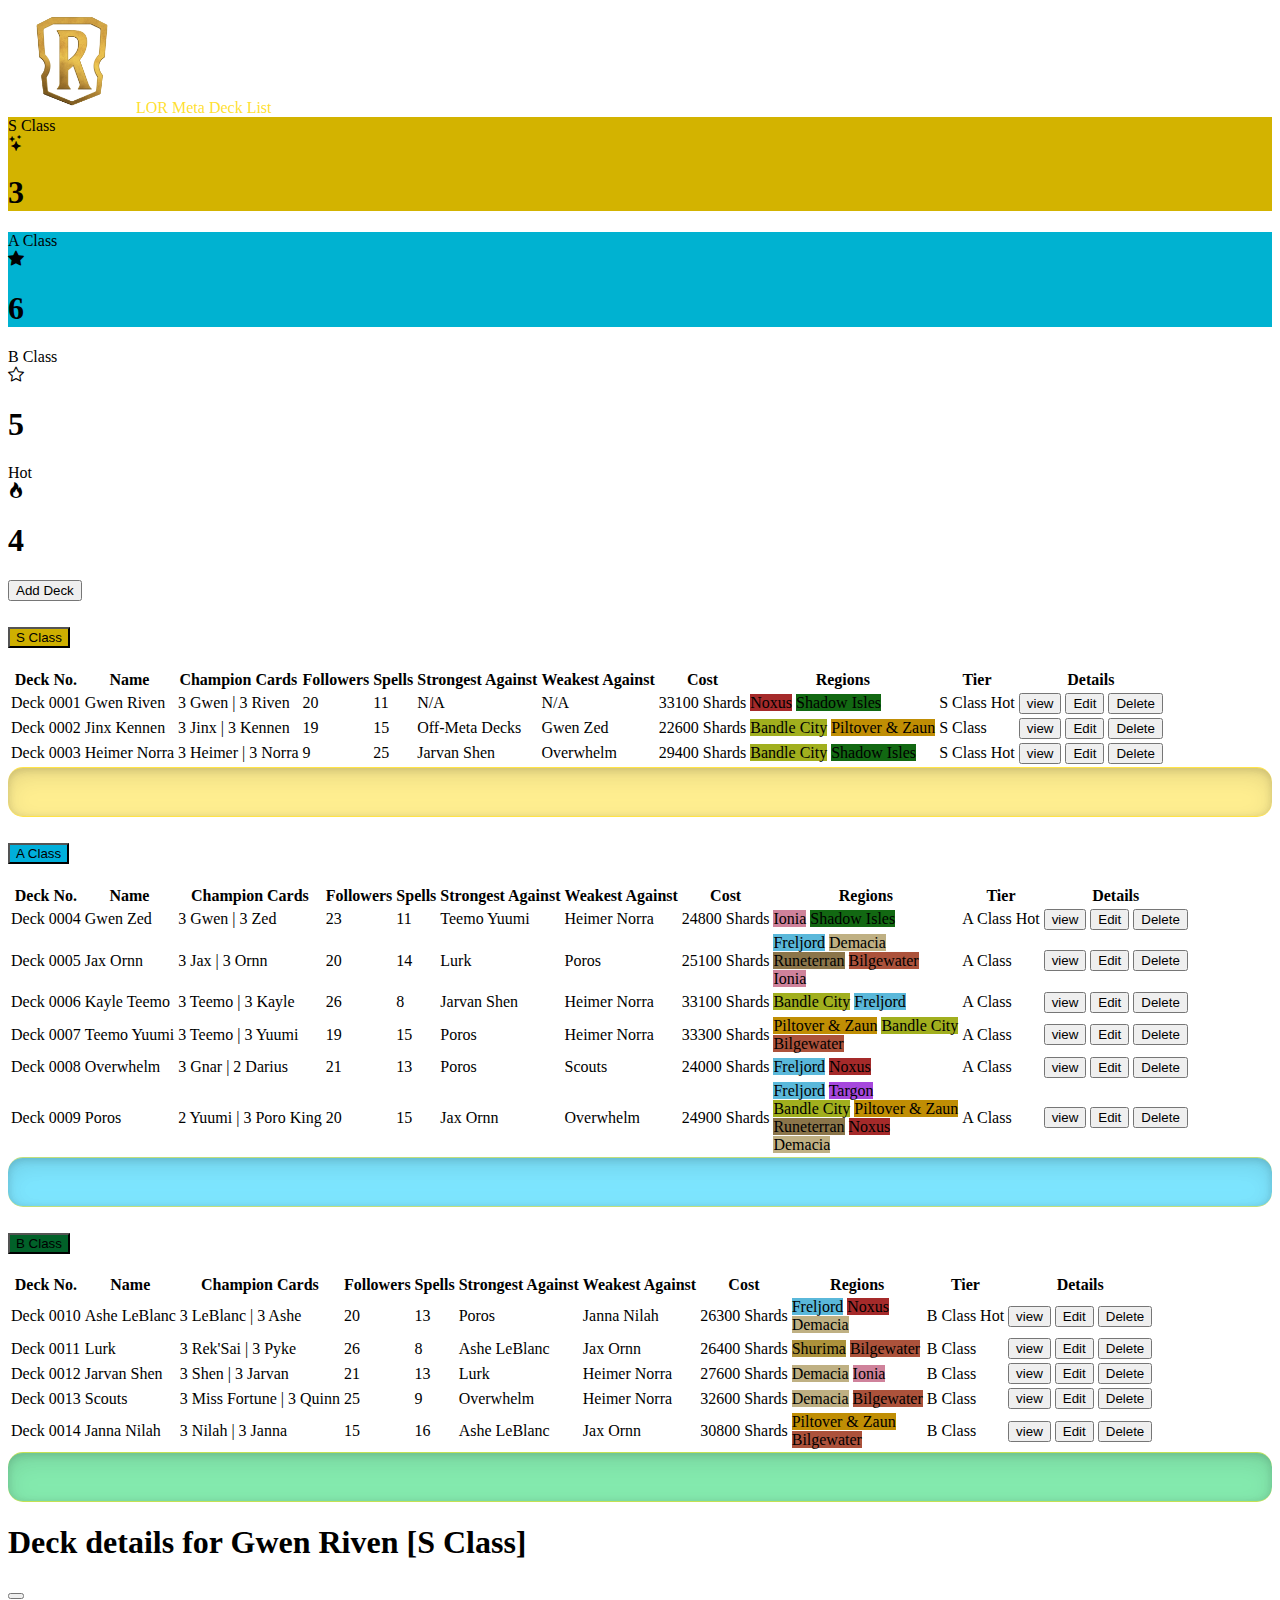
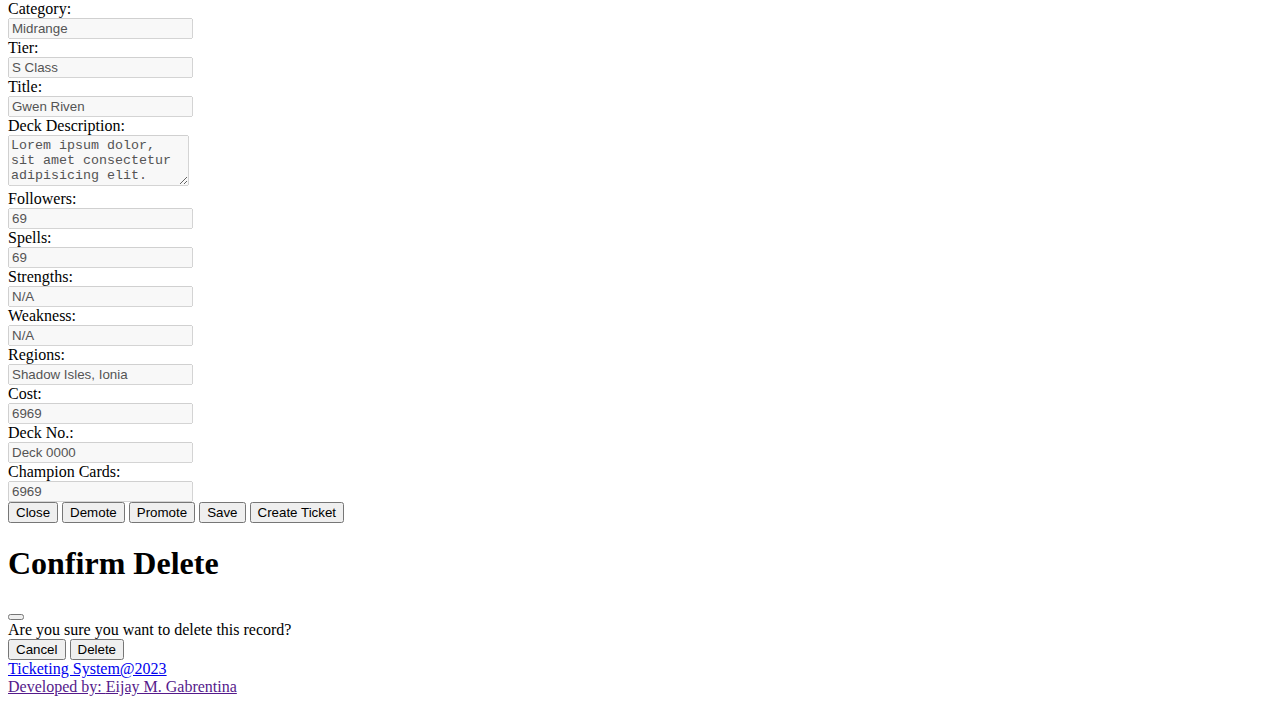
==== commit b2fc3e89: "12-8-2023 asynch 1 and 2 features added" ====
--- a/tickets-transaction.html
+++ b/tickets-transaction.html
@@ -16,9 +16,12 @@
     
 </head>
 <body class="bg-dark text-light">
+    <!-- Page Title -->
     <header>
         <div class="display-3 mt-5 mb-5 text-center fw-bolder" id="LOR-title" style="font-family: beufort;"><img class="me-0" src="images/LOR logo.png" style="width: 8rem;">LOR Meta Deck List</div>
     </header>
+    
+    <!-- Tier Cards -->
     <section id="quick-status">
         <div class="container-fluid p-4">
             <div class="row mb-4">
@@ -69,6 +72,15 @@
             </div>
         </div>
     </section>
+    
+    <!-- Add Button -->
+    <div class="container-fluid px-5 py-2">
+        <div class="row mb-5 text-center">
+            <button type="button" class="btn btn-outline-light" id="add-ticket" data-bs-toggle="modal" data-bs-target="#viewModal">Add Deck</button>
+        </div>
+    </div>
+
+    <!-- S Class Table -->
     <section class="accordion container-fluid" id="accordion-table-sclass">
         <div class="accordion-item acc-warning">
             <!-- ACC HEADER -->
@@ -81,7 +93,7 @@
             <div id="acc-table-sclass" class="accordion-collapse collapse show" data-bs-parent="#accordion-table-sclass">
                 <div class="accordion-body bg">
                     <!-- Table Proper -->
-                    <table class="table table-striped table-responsive-md table-sm table-hover table-sclass m-0">
+                    <table class="table table-striped table-responsive-md table-sm table-hover table-sclass m-0" id="table-sclass">
                         <thead class="table-dark">
                         <tr>
                             <th scope="col">Deck No.</th>
@@ -129,7 +141,7 @@
                             <td class="align-middle text-center">
                                 <button class="btn btn-info view-deck" data-bs-toggle="modal" data-bs-target="#viewModal">view</button>
                                 <button class="btn btn-warning edit-deck" data-bs-toggle="modal" data-bs-target="#viewModal">Edit</button>
-                                <button class="btn btn-danger delete-deck">Delete</button>
+                                <button class="btn btn-danger delete-deck" data-bs-toggle="modal" data-bs-target="#deleteModal">Delete</button>
                             </td>
                         </tr>
                         <tr>
@@ -162,7 +174,7 @@
                             <td class="align-middle text-center">
                                 <button class="btn btn-info view-deck" data-bs-toggle="modal" data-bs-target="#viewModal">view</button>
                                 <button class="btn btn-warning edit-deck" data-bs-toggle="modal" data-bs-target="#viewModal">Edit</button>
-                                <button class="btn btn-danger delete-deck">Delete</button>
+                                <button class="btn btn-danger delete-deck" data-bs-toggle="modal" data-bs-target="#deleteModal">Delete</button>
                             </td>
                         </tr>
                         <tr>
@@ -196,7 +208,7 @@
                             <td class="align-middle text-center">
                                 <button class="btn btn-info view-deck" data-bs-toggle="modal" data-bs-target="#viewModal">view</button>
                                 <button class="btn btn-warning edit-deck" data-bs-toggle="modal" data-bs-target="#viewModal">Edit</button>
-                                <button class="btn btn-danger delete-deck">Delete</button>
+                                <button class="btn btn-danger delete-deck" data-bs-toggle="modal" data-bs-target="#deleteModal">Delete</button>
                             </td>
                         </tr>
                         </tbody>
@@ -209,6 +221,7 @@
 
     <div class="divider mb-4 mt-4 mx-3"></div>
 
+    <!-- A Class Table -->
     <section class="accordion container-fluid mt-4" id="accordion-table-sclass">
         <div class="accordion-item acc-warning">
             <!-- ACC HEADER -->
@@ -221,7 +234,7 @@
             <div id="acc-table-aclass" class="accordion-collapse collapse show" data-bs-parent="#accordion-table-aclass">
                 <div class="accordion-body bg">
                     <!-- Table Proper -->
-                    <table class="table table-striped table-responsive-md table-sm table-hover table-aclass m-0">
+                    <table class="table table-striped table-responsive-md table-sm table-hover table-aclass m-0" id="table-aclass">
                         <thead class="table-dark">
                         <tr>
                             <th scope="col">Deck No.</th>
@@ -270,7 +283,7 @@
                             <td class="align-middle text-center">
                                 <button class="btn btn-info view-deck" data-bs-toggle="modal" data-bs-target="#viewModal">view</button>
                                 <button class="btn btn-warning edit-deck" data-bs-toggle="modal" data-bs-target="#viewModal">Edit</button>
-                                <button class="btn btn-danger delete-deck">Delete</button>
+                                <button class="btn btn-danger delete-deck" data-bs-toggle="modal" data-bs-target="#deleteModal">Delete</button>
                             </td>
                         </tr>
                         <!-- Data 2 -->
@@ -307,7 +320,7 @@
                             <td class="align-middle text-center">
                                 <button class="btn btn-info view-deck" data-bs-toggle="modal" data-bs-target="#viewModal">view</button>
                                 <button class="btn btn-warning edit-deck" data-bs-toggle="modal" data-bs-target="#viewModal">Edit</button>
-                                <button class="btn btn-danger delete-deck">Delete</button>
+                                <button class="btn btn-danger delete-deck" data-bs-toggle="modal" data-bs-target="#deleteModal">Delete</button>
                             </td>
                         </tr>
                         <!-- Data 3 -->
@@ -341,7 +354,7 @@
                             <td class="align-middle text-center">
                                 <button class="btn btn-info view-deck" data-bs-toggle="modal" data-bs-target="#viewModal">view</button>
                                 <button class="btn btn-warning edit-deck" data-bs-toggle="modal" data-bs-target="#viewModal">Edit</button>
-                                <button class="btn btn-danger delete-deck">Delete</button>
+                                <button class="btn btn-danger delete-deck" data-bs-toggle="modal" data-bs-target="#deleteModal">Delete</button>
                             </td>
                         </tr>
                         <!-- Data 4 -->
@@ -376,7 +389,7 @@
                             <td class="align-middle text-center">
                                 <button class="btn btn-info view-deck" data-bs-toggle="modal" data-bs-target="#viewModal">view</button>
                                 <button class="btn btn-warning edit-deck" data-bs-toggle="modal" data-bs-target="#viewModal">Edit</button>
-                                <button class="btn btn-danger delete-deck">Delete</button>
+                                <button class="btn btn-danger delete-deck" data-bs-toggle="modal" data-bs-target="#deleteModal">Delete</button>
                             </td>
                         </tr>
                         <!-- Data 5 -->
@@ -410,7 +423,7 @@
                             <td class="align-middle text-center">
                                 <button class="btn btn-info view-deck" data-bs-toggle="modal" data-bs-target="#viewModal">view</button>
                                 <button class="btn btn-warning edit-deck" data-bs-toggle="modal" data-bs-target="#viewModal">Edit</button>
-                                <button class="btn btn-danger delete-deck">Delete</button>
+                                <button class="btn btn-danger delete-deck" data-bs-toggle="modal" data-bs-target="#deleteModal">Delete</button>
                             </td>
                         </tr>
                         <!-- Data 6 -->
@@ -449,7 +462,7 @@
                             <td class="align-middle text-center">
                                 <button class="btn btn-info view-deck" data-bs-toggle="modal" data-bs-target="#viewModal">view</button>
                                 <button class="btn btn-warning edit-deck" data-bs-toggle="modal" data-bs-target="#viewModal">Edit</button>
-                                <button class="btn btn-danger delete-deck">Delete</button>
+                                <button class="btn btn-danger delete-deck" data-bs-toggle="modal" data-bs-target="#deleteModal">Delete</button>
                             </td>
                         </tr>
                         </tbody>
@@ -462,6 +475,7 @@
     
     <div class="divider2 mb-4 mt-4 mx-3"></div>
 
+    <!-- B Class Table -->
     <section class="accordion container-fluid" id="accordion-table-bclass">
         <div class="accordion-item acc-warning">
             <!-- ACC HEADER -->
@@ -474,7 +488,7 @@
             <div id="acc-table-bclass" class="accordion-collapse collapse show" data-bs-parent="#accordion-table-bclass">
                 <div class="accordion-body bg">
                     <!-- Table Proper -->
-                    <table class="table table-striped table-responsive-md table-sm table-hover table-bclass m-0">
+                    <table class="table table-striped table-responsive-md table-sm table-hover table-bclass m-0" id="table-bclass">
                         <thead class="table-dark">
                         <tr>
                             <th scope="col">Deck No.</th>
@@ -524,7 +538,7 @@
                             <td class="align-middle text-center">
                                 <button class="btn btn-info view-deck" data-bs-toggle="modal" data-bs-target="#viewModal">view</button>
                                 <button class="btn btn-warning edit-deck" data-bs-toggle="modal" data-bs-target="#viewModal">Edit</button>
-                                <button class="btn btn-danger delete-deck">Delete</button>
+                                <button class="btn btn-danger delete-deck" data-bs-toggle="modal" data-bs-target="#deleteModal">Delete</button>
                             </td>
                         </tr>
                         <!-- Data 2 -->
@@ -558,7 +572,7 @@
                             <td class="align-middle text-center">
                                 <button class="btn btn-info view-deck" data-bs-toggle="modal" data-bs-target="#viewModal">view</button>
                                 <button class="btn btn-warning edit-deck" data-bs-toggle="modal" data-bs-target="#viewModal">Edit</button>
-                                <button class="btn btn-danger delete-deck">Delete</button>
+                                <button class="btn btn-danger delete-deck" data-bs-toggle="modal" data-bs-target="#deleteModal">Delete</button>
                             </td>
                         </tr>
                         <!-- Data 3 -->
@@ -592,7 +606,7 @@
                             <td class="align-middle text-center">
                                 <button class="btn btn-info view-deck" data-bs-toggle="modal" data-bs-target="#viewModal">view</button>
                                 <button class="btn btn-warning edit-deck" data-bs-toggle="modal" data-bs-target="#viewModal">Edit</button>
-                                <button class="btn btn-danger delete-deck">Delete</button>
+                                <button class="btn btn-danger delete-deck" data-bs-toggle="modal" data-bs-target="#deleteModal">Delete</button>
                             </td>
                         </tr>
                         <!-- Data 4 -->
@@ -626,7 +640,7 @@
                             <td class="align-middle text-center">
                                 <button class="btn btn-info view-deck" data-bs-toggle="modal" data-bs-target="#viewModal">view</button>
                                 <button class="btn btn-warning edit-deck" data-bs-toggle="modal" data-bs-target="#viewModal">Edit</button>
-                                <button class="btn btn-danger delete-deck">Delete</button>
+                                <button class="btn btn-danger delete-deck" data-bs-toggle="modal" data-bs-target="#deleteModal">Delete</button>
                             </td>
                         </tr>
                         <!-- Data 5 -->
@@ -660,7 +674,7 @@
                             <td class="align-middle text-center">
                                 <button class="btn btn-info view-deck" data-bs-toggle="modal" data-bs-target="#viewModal">view</button>
                                 <button class="btn btn-warning edit-deck" data-bs-toggle="modal" data-bs-target="#viewModal">Edit</button>
-                                <button class="btn btn-danger delete-deck">Delete</button>
+                                <button class="btn btn-danger delete-deck" data-bs-toggle="modal" data-bs-target="#deleteModal">Delete</button>
                             </td>
                         </tr>
                         </tbody>
@@ -715,16 +729,16 @@
                                 <div class="col-4">
                                     <input type="text" class="form-control form-control-sm" name="spells" id="spells" value="69" disabled>
                                 </div>
+                                <!-- Strengths -->
+                                <label for="strengths" class="col-form-label col-2 fw-bold text-end text-dark">Strengths: </label>
+                                <div class="col-4">
+                                    <input type="text" class="form-control form-control-sm" name="strengths" id="strengths" value="N/A" disabled>
+                                </div>
                                 <!-- Weaknesses -->
                                 <label for="weakness" class="col-form-label col-2 fw-bold text-end text-dark">Weakness: </label>
                                 <div class="col-4">
                                     <input type="text" class="form-control form-control-sm" name="weakness" id="weakness" value="N/A" disabled>
                                 </div>
-                                <!-- Strengths -->
-                                <label for="strengths" class="col-form-label col-2 fw-bold text-end text-dark">Strengths: </label>
-                                <div class="col-4">
-                                    <input type="text" class="form-control form-control-sm" name="strengths" id="strengths" value="N/A" disabled>
-                                </div>
                                 <!-- Regions -->
                                 <label for="regions" class="col-form-label col-2 fw-bold text-end text-dark">Regions: </label>
                                 <div class="col-4">
@@ -734,20 +748,53 @@
                                 <label for="cost" class="col-form-label col-2 fw-bold text-end text-dark">Cost: </label>
                                 <div class="col-4">
                                     <input type="text" class="form-control form-control-sm" name="cost" id="cost" value="6969" disabled>
+                                </div>
+                                <!-- Deck Number -->
+                                <label for="deckno" class="col-form-label col-2 fw-bold text-end text-dark">Deck No.: </label>
+                                <div class="col-4">
+                                    <input type="text" class="form-control form-control-sm" name="deckno" id="deckno" value="Deck 0000" disabled>
+                                </div>
+                                <!-- Champion Cards -->
+                                <label for="champcards" class="col-form-label col-2 fw-bold text-end text-dark">Champion Cards: </label>
+                                <div class="col-4">
+                                    <input type="text" class="form-control form-control-sm" name="champcards" id="champcards" value="6969" disabled>
                                 </div>
                             </div>
                         </form>
                     </div>    
                 </div>
+                <!-- Modal Footer Buttons -->
                 <div class="modal-footer">
                     <button type="button" class="btn btn-secondary" data-bs-dismiss="modal">Close</button>
                     <button type="button" class="btn btn-danger d-none" id="modal-btn-demote" data-bs-dismiss="modal">Demote</button>
                     <button type="button" class="btn btn-info d-none" id="modal-btn-promote" data-bs-dismiss="modal">Promote</button>
                     <button type="button" class="btn btn-success d-none" id="modal-btn-save" data-bs-dismiss="modal">Save</button>
+                    <button type="button" class="btn btn-success d-none" id="modal-btn-create" data-bs-dismiss="modal">Create Ticket</button>
                 </div>
             </div>
         </div>
     </div>
+
+    <!-- Delete Modal -->
+    <div class="modal fade" id="deleteModal" tabindex="-1" aria-labelledby="delete-label" aria-hidden="true">
+        <div class="modal-dialog">
+            <div class="modal-content">
+                <div class="modal-header bg-danger" id="modal-header">
+                    <h1 class="modal-title fs-5" id="delete-label">Confirm Delete</h1>
+                    <button type="button" class="btn-close" data-bs-dismiss="modal" aria-label="Close"></button>
+                </div>
+                <div class="modal-body">
+                    <div class="text-danger" id="delete-prompt">Are you sure you want to delete this record?</div>
+                </div>
+                <!-- Modal Footer Buttons -->
+                <div class="modal-footer">
+                    <button type="button" class="btn btn-secondary" data-bs-dismiss="modal">Cancel</button>
+                    <button type="button" class="btn btn-outline-danger" id="modal-btn-delete" data-bs-dismiss="modal">Delete</button>
+                </div>
+            </div>
+        </div>
+    </div>
+
     <footer class="bg-dark">
         <div class="container-fluid py-2 mt-4">
             <div class="row justify-content-between">
